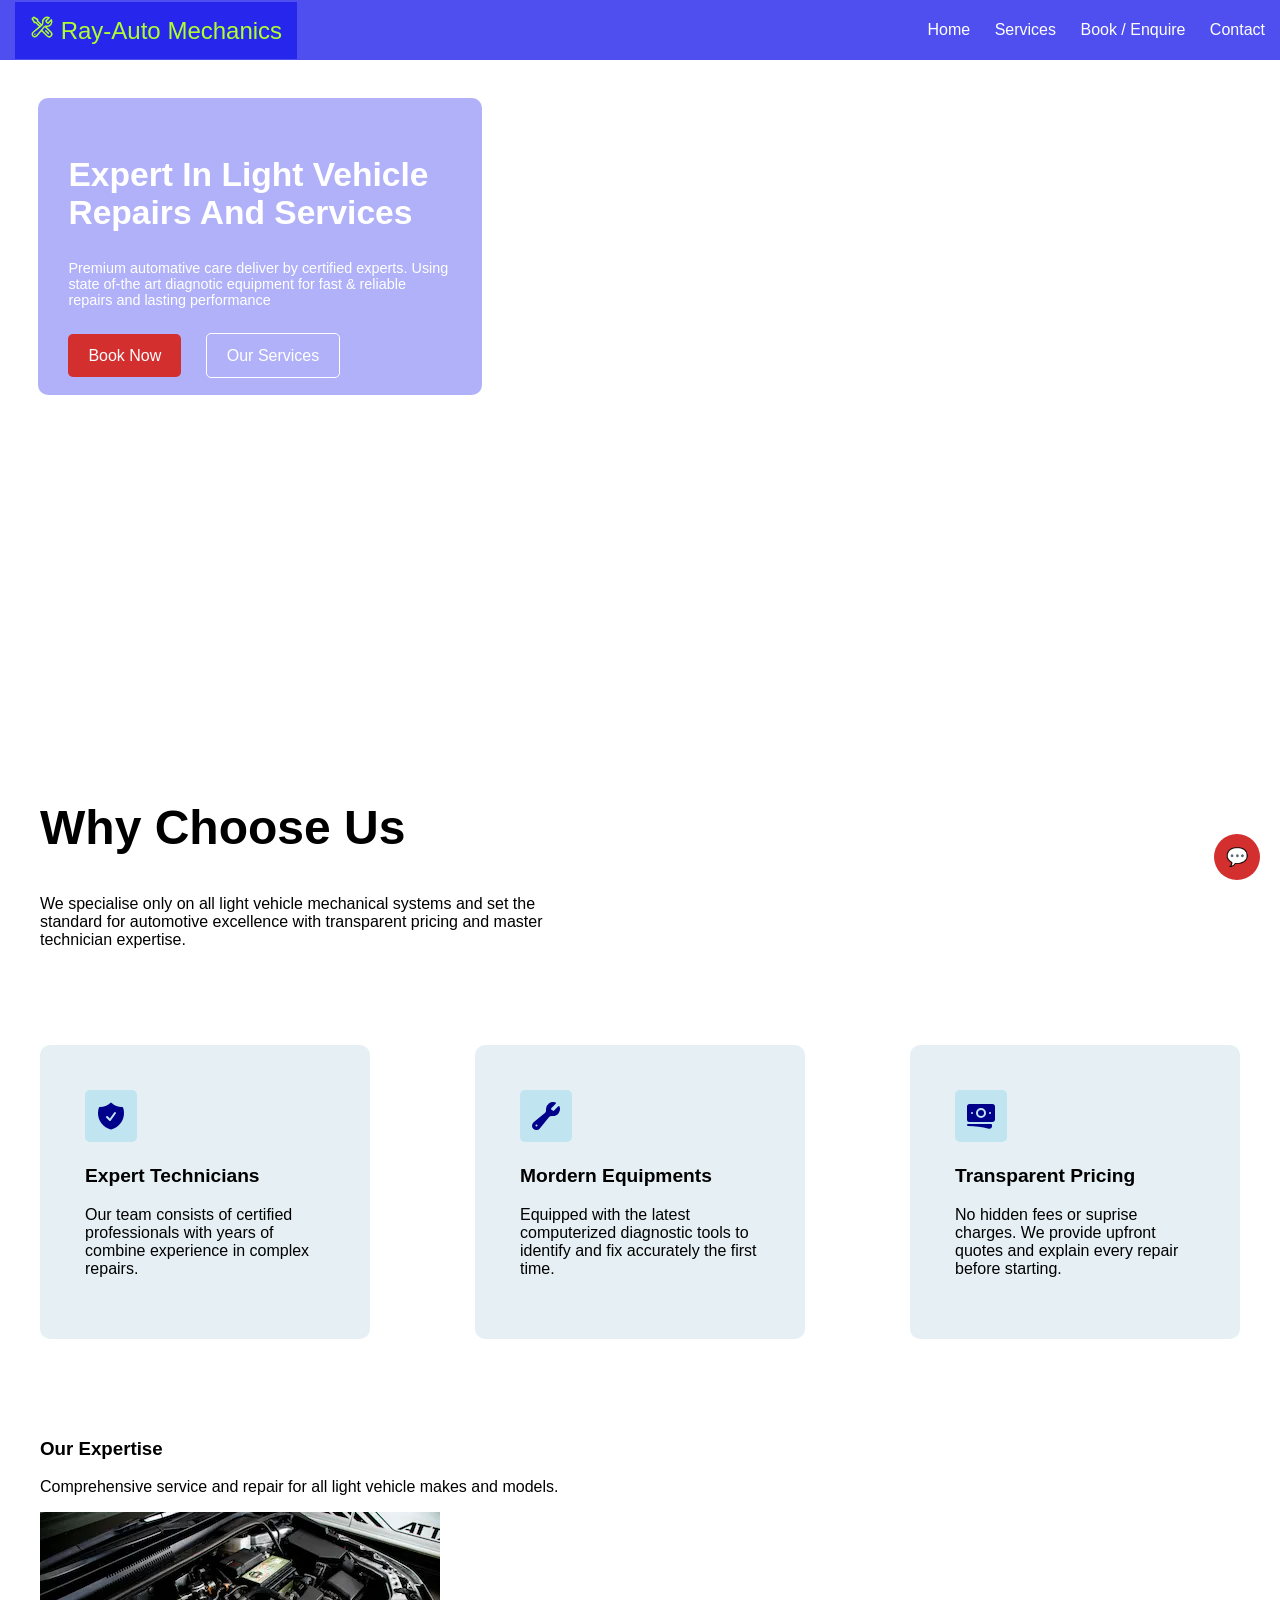
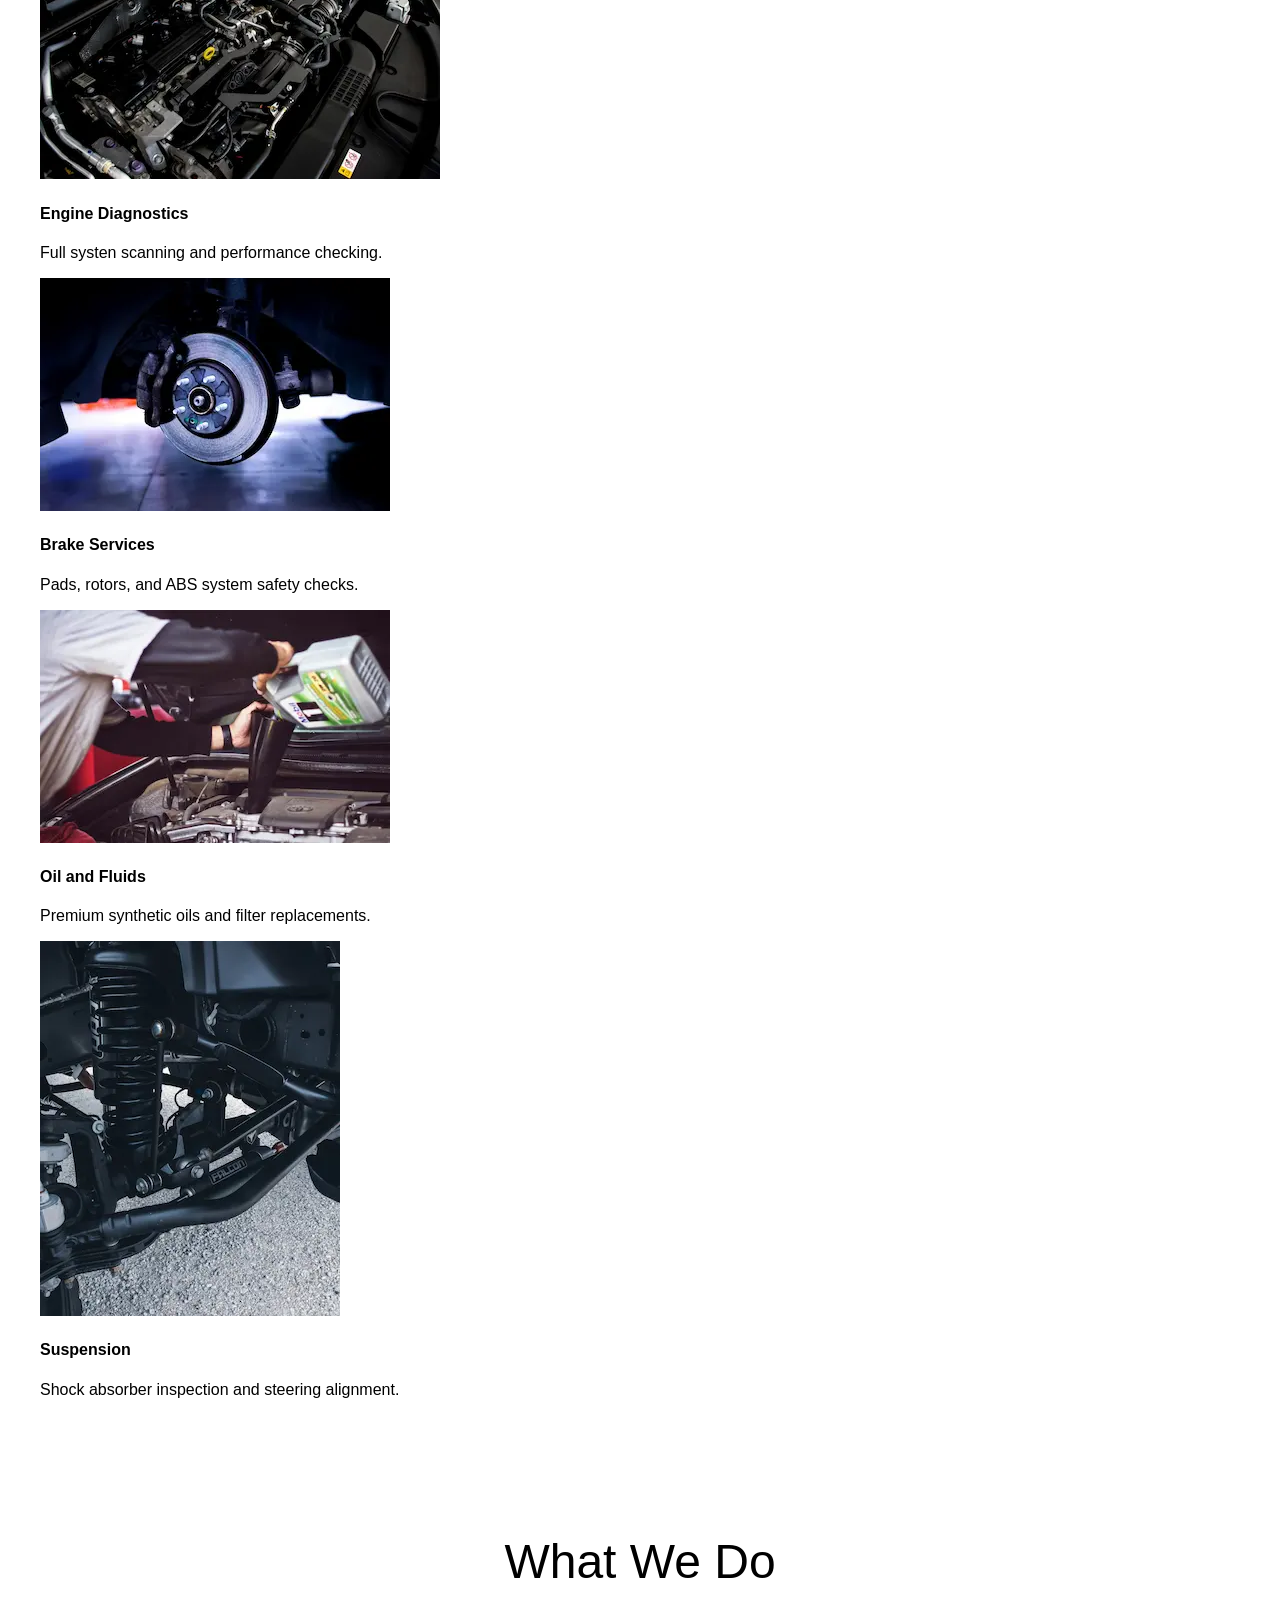
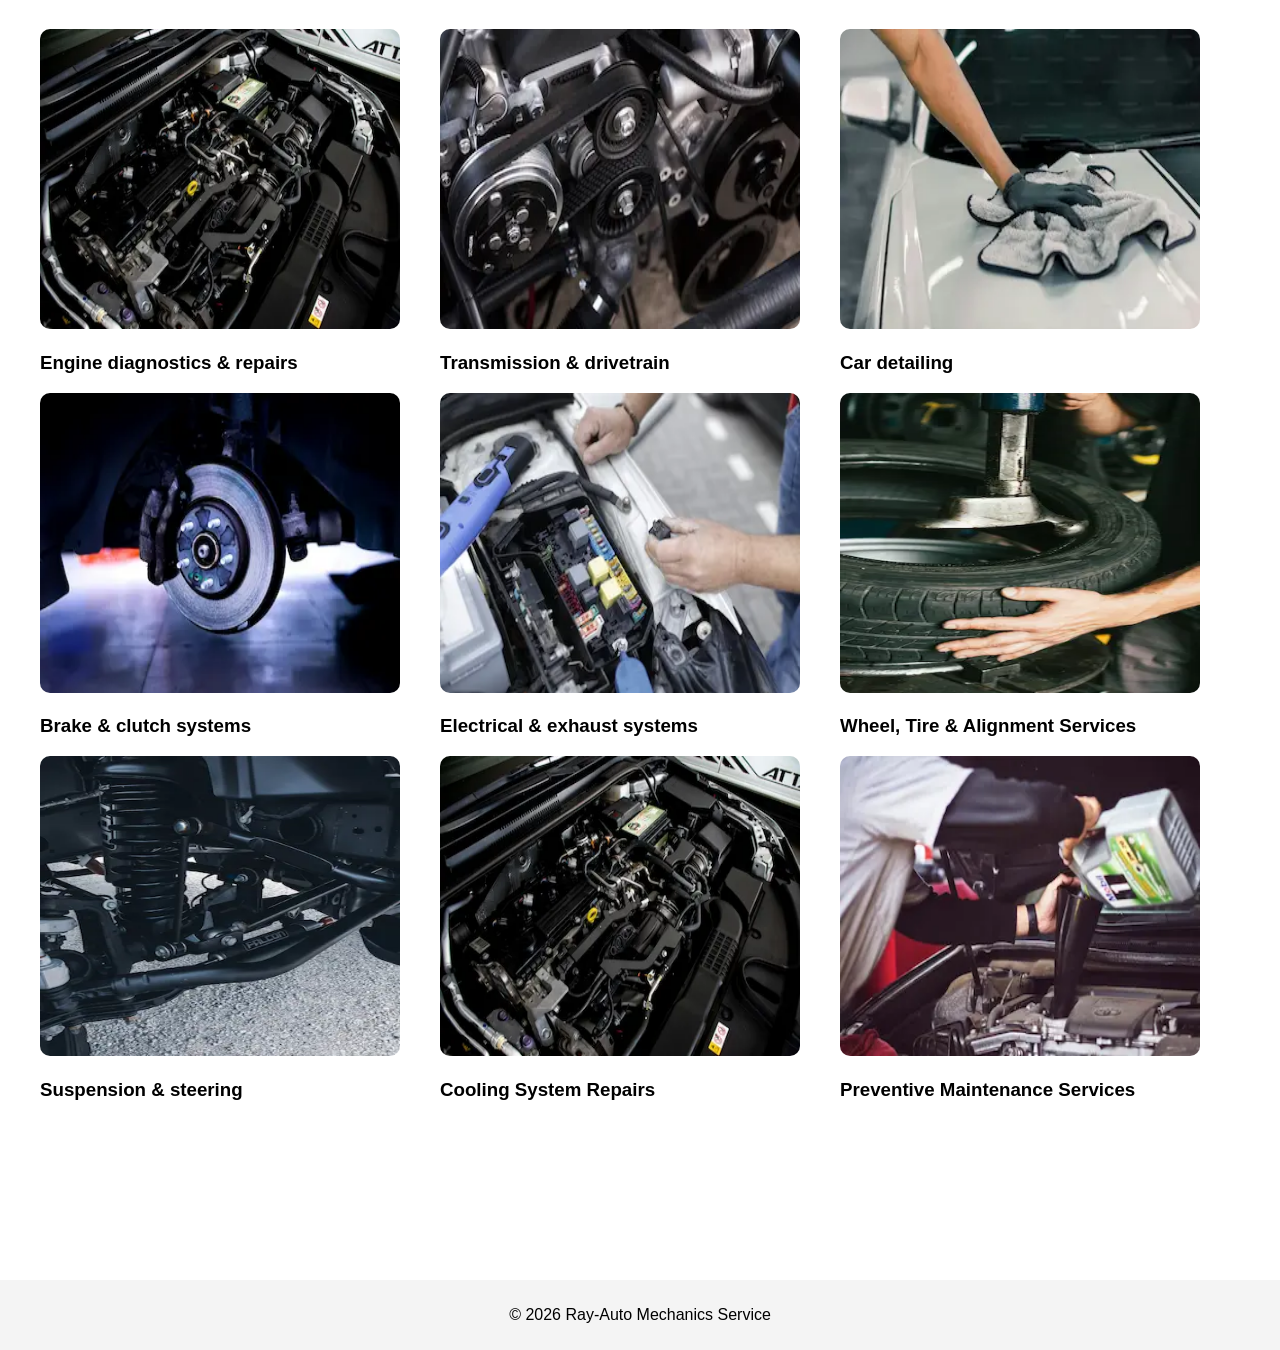
==== index.html @ d5f37ce8 "Update index.html with our expetise section" ====
<!doctype html>
<html lang="en">
  <head>
    <meta charset="UTF-8" />
    <meta name="viewport" content="width=device-width, initial-scale=1.0" />
    <title>Ray-Auto Mechanics Service</title>
    <link rel="stylesheet" href="css/style.css" />
  </head>
  <body>
    <header>
      <div class="header-nav">
        <div>
          <a class="logo" href="index.html"
            ><span
              ><svg
                class="icon"
                xmlns="http://www.w3.org/2000/svg"
                fill="none"
                viewBox="0 0 24 24"
                stroke-width="1.5"
                stroke="currentColor"
                class="size-6"
              >
                <path
                  stroke-linecap="round"
                  stroke-linejoin="round"
                  d="M11.42 15.17 17.25 21A2.652 2.652 0 0 0 21 17.25l-5.877-5.877M11.42 15.17l2.496-3.03c.317-.384.74-.626 1.208-.766M11.42 15.17l-4.655 5.653a2.548 2.548 0 1 1-3.586-3.586l6.837-5.63m5.108-.233c.55-.164 1.163-.188 1.743-.14a4.5 4.5 0 0 0 4.486-6.336l-3.276 3.277a3.004 3.004 0 0 1-2.25-2.25l3.276-3.276a4.5 4.5 0 0 0-6.336 4.486c.091 1.076-.071 2.264-.904 2.95l-.102.085m-1.745 1.437L5.909 7.5H4.5L2.25 3.75l1.5-1.5L7.5 4.5v1.409l4.26 4.26m-1.745 1.437 1.745-1.437m6.615 8.206L15.75 15.75M4.867 19.125h.008v.008h-.008v-.008Z"
                />
              </svg> </span
            >Ray-Auto Mechanics</a
          >
        </div>
        <div>
          <nav>
            <a href="index.html">Home</a>
            <a href="services.html">Services</a>
            <a href="book.html">Book / Enquire</a>
            <a href="contact.html">Contact</a>
          </nav>
        </div>
      </div>

      <div class="header-cap">
        <h2>Expert in light vehicle repairs and services</h2>
        <p>
          Premium automative care deliver by certified experts. Using state
          of-the art diagnotic equipment for fast & reliable repairs and lasting
          performance
        </p>
        <div>
          <a class="btn" href="/book.html">book now</a>
          <a class="btn-trans" href="/services.html">our services</a>
        </div>
      </div>
    </header>

    <section class="hero">
      <h2>Why Choose Us</h2>
      <p>
        We specialise only on all light vehicle mechanical systems and set the
        standard for automotive excellence with transparent pricing and master
        technician expertise.
      </p>
    </section>

    <section>
      <div class="statement">
        <div class="expert">
          <span
            ><svg
              class="icon-e"
              xmlns="http://www.w3.org/2000/svg"
              viewBox="0 0 24 24"
              fill="currentColor"
              class="size-6"
            >
              <path
                fill-rule="evenodd"
                d="M12.516 2.17a.75.75 0 0 0-1.032 0 11.209 11.209 0 0 1-7.877 3.08.75.75 0 0 0-.722.515A12.74 12.74 0 0 0 2.25 9.75c0 5.942 4.064 10.933 9.563 12.348a.749.749 0 0 0 .374 0c5.499-1.415 9.563-6.406 9.563-12.348 0-1.39-.223-2.73-.635-3.985a.75.75 0 0 0-.722-.516l-.143.001c-2.996 0-5.717-1.17-7.734-3.08Zm3.094 8.016a.75.75 0 1 0-1.22-.872l-3.236 4.53L9.53 12.22a.75.75 0 0 0-1.06 1.06l2.25 2.25a.75.75 0 0 0 1.14-.094l3.75-5.25Z"
                clip-rule="evenodd"
              />
            </svg>
          </span>
          <h3>Expert Technicians</h3>
          <p>
            Our team consists of certified professionals with years of combine
            experience in complex repairs.
          </p>
        </div>
        <div class="expert">
          <span
            ><svg
              class="icon-e"
              xmlns="http://www.w3.org/2000/svg"
              viewBox="0 0 24 24"
              fill="currentColor"
              class="size-6"
            >
              <path
                fill-rule="evenodd"
                d="M12 6.75a5.25 5.25 0 0 1 6.775-5.025.75.75 0 0 1 .313 1.248l-3.32 3.319c.063.475.276.934.641 1.299.365.365.824.578 1.3.64l3.318-3.319a.75.75 0 0 1 1.248.313 5.25 5.25 0 0 1-5.472 6.756c-1.018-.086-1.87.1-2.309.634L7.344 21.3A3.298 3.298 0 1 1 2.7 16.657l8.684-7.151c.533-.44.72-1.291.634-2.309A5.342 5.342 0 0 1 12 6.75ZM4.117 19.125a.75.75 0 0 1 .75-.75h.008a.75.75 0 0 1 .75.75v.008a.75.75 0 0 1-.75.75h-.008a.75.75 0 0 1-.75-.75v-.008Z"
                clip-rule="evenodd"
              />
            </svg>
          </span>
          <h3>Mordern Equipments</h3>
          <p>
            Equipped with the latest computerized diagnostic tools to identify
            and fix accurately the first time.
          </p>
        </div>
        <div class="expert">
          <span
            ><svg
              class="icon-e"
              xmlns="http://www.w3.org/2000/svg"
              viewBox="0 0 24 24"
              fill="currentColor"
              class="size-6"
            >
              <path d="M12 7.5a2.25 2.25 0 1 0 0 4.5 2.25 2.25 0 0 0 0-4.5Z" />
              <path
                fill-rule="evenodd"
                d="M1.5 4.875C1.5 3.839 2.34 3 3.375 3h17.25c1.035 0 1.875.84 1.875 1.875v9.75c0 1.036-.84 1.875-1.875 1.875H3.375A1.875 1.875 0 0 1 1.5 14.625v-9.75ZM8.25 9.75a3.75 3.75 0 1 1 7.5 0 3.75 3.75 0 0 1-7.5 0ZM18.75 9a.75.75 0 0 0-.75.75v.008c0 .414.336.75.75.75h.008a.75.75 0 0 0 .75-.75V9.75a.75.75 0 0 0-.75-.75h-.008ZM4.5 9.75A.75.75 0 0 1 5.25 9h.008a.75.75 0 0 1 .75.75v.008a.75.75 0 0 1-.75.75H5.25a.75.75 0 0 1-.75-.75V9.75Z"
                clip-rule="evenodd"
              />
              <path
                d="M2.25 18a.75.75 0 0 0 0 1.5c5.4 0 10.63.722 15.6 2.075 1.19.324 2.4-.558 2.4-1.82V18.75a.75.75 0 0 0-.75-.75H2.25Z"
              />
            </svg>
          </span>
          <h3>Transparent Pricing</h3>
          <p>
            No hidden fees or suprise charges. We provide upfront quotes and
            explain every repair before starting.
          </p>
        </div>
      </div>
    </section>

    <section>
      <div>
        <div class="our-expertise">
          <h3>Our Expertise</h3>
          <p>
            Comprehensive service and repair for all light vehicle makes and
            models.
          </p>
        </div>

        <div class="list">
          <div>
            <img src="./images/engine.webp" alt="" />
            <div>
              <h4>Engine Diagnostics</h4>
              <p>Full systen scanning and performance checking.</p>
            </div>
          </div>
          <div>
            <img src="./images/brake.webp" alt="" />
            <div>
              <h4>Brake Services</h4>
              <p>Pads, rotors, and ABS system safety checks.</p>
            </div>
          </div>
          <div>
            <img src="./images/service.webp" alt="" />
            <div>
              <h4>Oil and Fluids</h4>
              <p>Premium synthetic oils and filter replacements.</p>
            </div>
          </div>
          <div>
            <img src="./images/suspension.webp" alt="" />
            <div>
              <h4>Suspension</h4>
              <p>Shock absorber inspection and steering alignment.</p>
            </div>
          </div>
        </div>
      </div>
    </section>

    <section>
      <h2 class="card-heading">What we do</h2>
      <div class="card">
        <div class="card-part">
          <div>
            <img src="./images/engine.webp" alt="" />
            <h3>Engine diagnostics & repairs</h3>
          </div>
          <div>
            <img src="./images/brake.webp" alt="" />
            <h3>Brake & clutch systems</h3>
          </div>
          <div>
            <img src="./images/suspension.webp" alt="" />
            <h3>Suspension & steering</h3>
          </div>
        </div>

        <div class="card-part">
          <div>
            <img src="./images/transmission.webp" alt="" />
            <h3>Transmission & drivetrain</h3>
          </div>
          <div>
            <img src="./images/electrical.webp" alt="" />
            <h3>Electrical & exhaust systems</h3>
          </div>
          <div>
            <img src="./images/engine.webp" alt="" />
            <h3>Cooling System Repairs</h3>
          </div>
        </div>

        <div class="card-part">
          <div>
            <img src="./images/detail.webp" alt="" />
            <h3>Car detailing</h3>
          </div>
          <div>
            <img src="./images/tyre.webp" alt="" />
            <h3>Wheel, Tire & Alignment Services</h3>
          </div>
          <div>
            <img src="./images/service.webp" alt="" />
            <h3>Preventive Maintenance Services</h3>
          </div>
        </div>
      </div>
    </section>

    <footer>
      <p>© 2026 Ray-Auto Mechanics Service</p>
    </footer>
    <!-- AI Chat Widget -->
    <div id="chat-toggle">💬</div>

    <div id="chat-widget">
      <div id="chat-header">
        <strong>AI Mechanic Assistant</strong>
        <span id="chat-close">✕</span>
      </div>

      <div id="chat-messages"></div>

      <div id="chat-input">
        <input
          type="text"
          id="user-message"
          placeholder="Describe your vehicle issue..."
        />
        <button onclick="sendMessage()">Send</button>
      </div>
    </div>

    <script src="js/script.js"></script>
  </body>
</html>
---- css/style.css ----
body {
  font-family: 'Popping', sans-serif;
  margin: 0;
  padding: 0;
}

.logo {
  font-size: 1.5rem;
  text-decoration: none;
  color: greenyellow;
  background: rgba(35, 35, 236, 0.929);
  padding: 15px;
}
.icon {
  width: 24px;
}
header {
  background-image: url("/Ray-auto-mechanic/images/background.webp");
  background-size: cover;
  height: 80vh;
  background-repeat: no-repeat;
  text-align: center;
}
header h1 {
  background: rgba(35, 35, 236, 0.4);
  display: inline-block;
  color: white;
  border-radius: 10px;
}
.header-nav {
  display: flex;
  justify-content: space-between;
  align-items: center;
  background: rgba(35, 35, 236, 0.8);
  padding: 15px;
  width: 100%;
}

header h1 {
  font-size: 2.5rem;
}
.header-cap {
  width: 30%;
  background: rgb(60, 60, 241, 0.4);
  border-radius: 10px;
  color: white;
  padding: 30px;
  margin: 3%;
  text-align: left;
}
.header-cap h2 {
  font-size: 2.1rem;
  text-transform: capitalize;
}
.header-cap p {
  font-size: 0.9rem;
  margin-bottom: 10%;
}

.btn {
  background: #d32f2f;
  color: white;
  text-transform: capitalize;
  padding: 13px 20px;
  text-decoration: none;
  border: none;
  border-radius: 5px;
  cursor: pointer;
}
.btn-trans {
  color: white;
  text-transform: capitalize;
  padding: 13px 20px;
  text-decoration: none;
  border: 1px solid white;
  border-radius: 5px;
  cursor: pointer;
  margin-left: 20px;
}
nav {
  margin-right: 20px;
}
nav a {
  color: white;
  margin: 0 10px;
  text-decoration: none;
}
.hero {
  width: 40%;
}
.hero h2 {
  font-size: 3rem;
  font-weight: 600;
}
.hero p {
  font-weight: 100;
}

.statement {
  display: flex;
  justify-content: space-between;
}
.expert {
  width: 20%;
  padding: 45px;
  background: rgb(230, 240, 244);
  border-radius: 10px;
}
.expert h3 {
  font-size: 1.2rem;
  font-weight: 600;
}
.expert p {
  font-weight: 300;
}
.icon-e {
  width: 32px;
  color: darkblue;
  background: rgb(193, 229, 240);
  padding: 10px;
  border-radius: 5px;
}

section {
  padding: 40px;
}

.card-heading {
  font-size: 3rem;
  font-weight: 500;
  text-align: center;
  text-transform: capitalize;
}
.card {
  display: flex;
  flex-direction: row;
  justify-content: space-between;
  margin-bottom: 10%;
}
.card-part {
  width: 50%;
}
.card-part img {
  width: 90%;
  height: 300px;
  border-radius: 10px;
}

footer {
  background: #f4f4f4;
  text-align: center;
  padding: 10px;
}
/* AI Chat Widget */
#chat-toggle {
  position: fixed;
  bottom: 20px;
  right: 20px;
  background: #d32f2f;
  color: white;
  padding: 12px;
  border-radius: 50%;
  cursor: pointer;
  font-size: 18px;
}

#chat-widget {
  position: fixed;
  bottom: 80px;
  right: 20px;
  width: 300px;
  background: white;
  border: 1px solid #ccc;
  display: none;
  flex-direction: column;
}

#chat-header {
  background: #1e1e1e;
  color: white;
  padding: 10px;
  display: flex;
  justify-content: space-between;
}

#chat-close {
  cursor: pointer;
}

#chat-messages {
  padding: 10px;
  height: 250px;
  overflow-y: auto;
  font-size: 14px;
}

#chat-input {
  display: flex;
  border-top: 1px solid #ccc;
}

#chat-input input {
  flex: 1;
  padding: 8px;
  border: none;
}

#chat-input button {
  padding: 8px 12px;
}
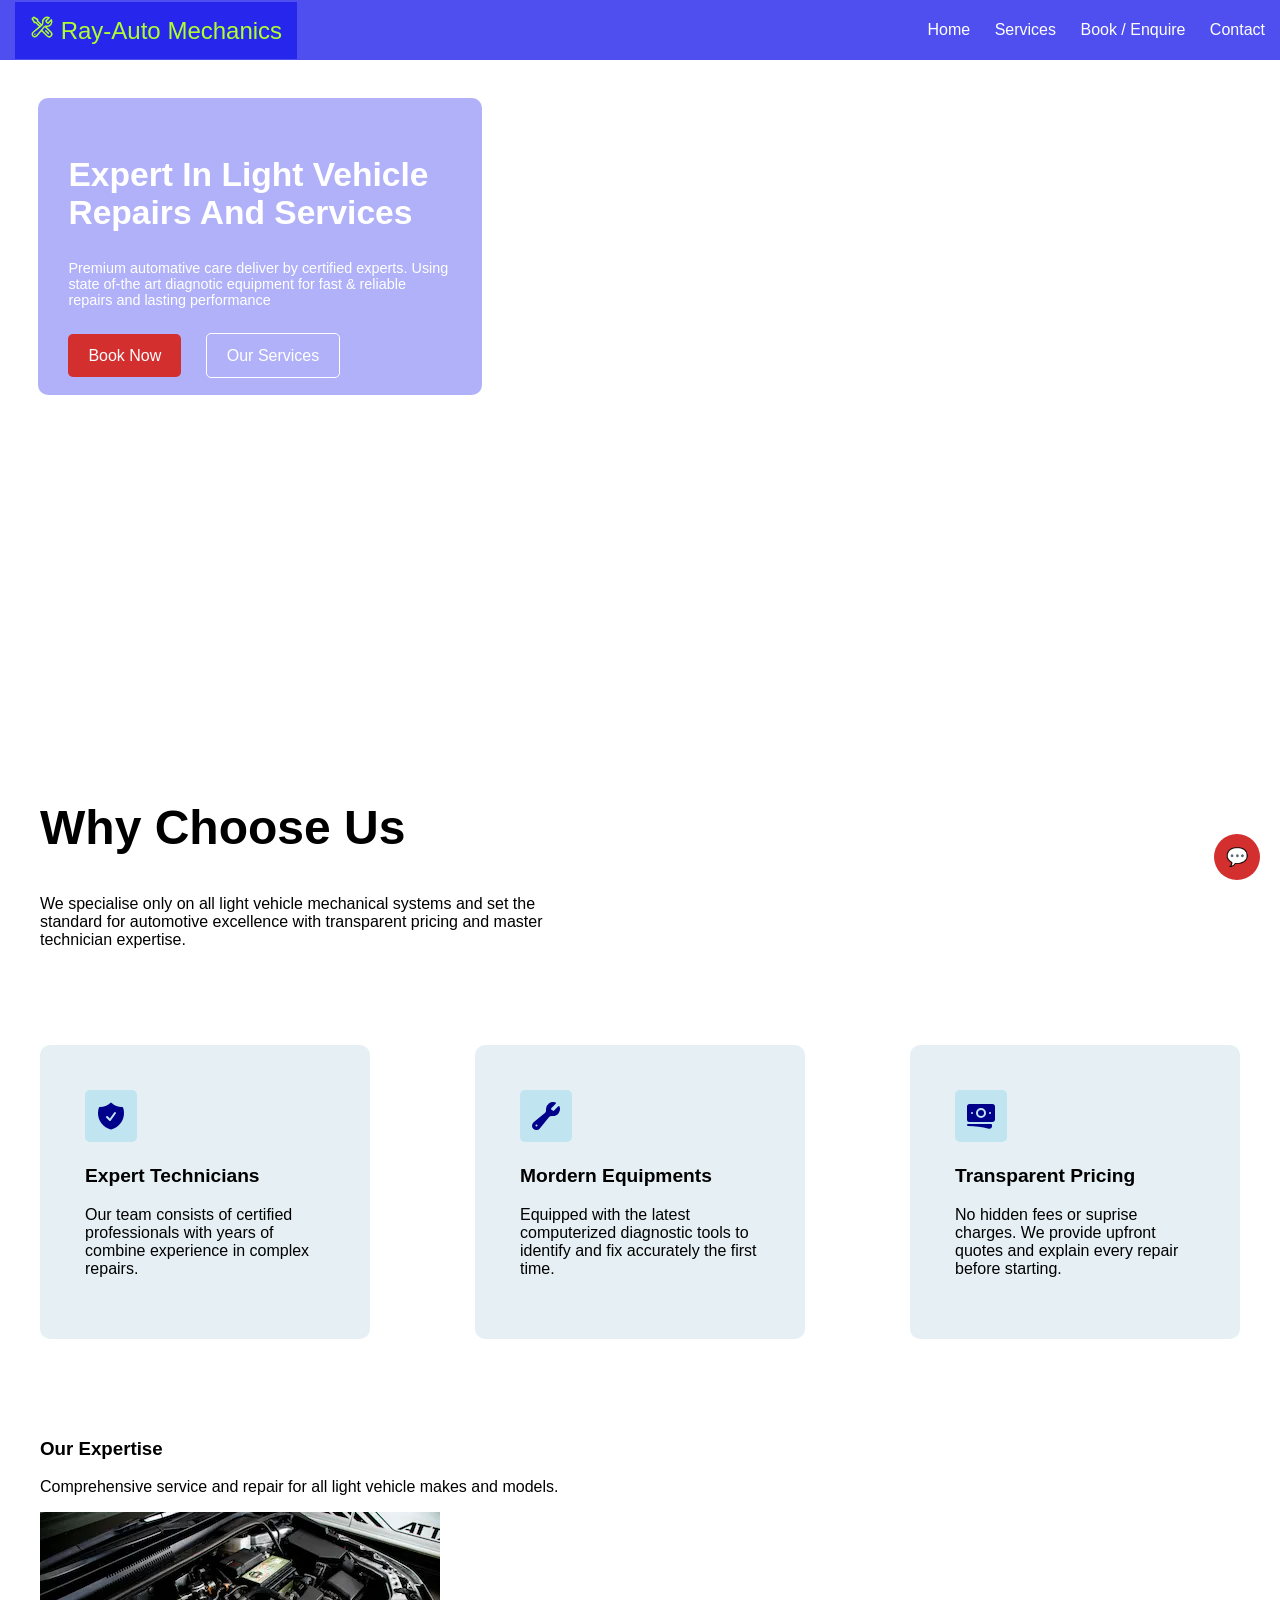
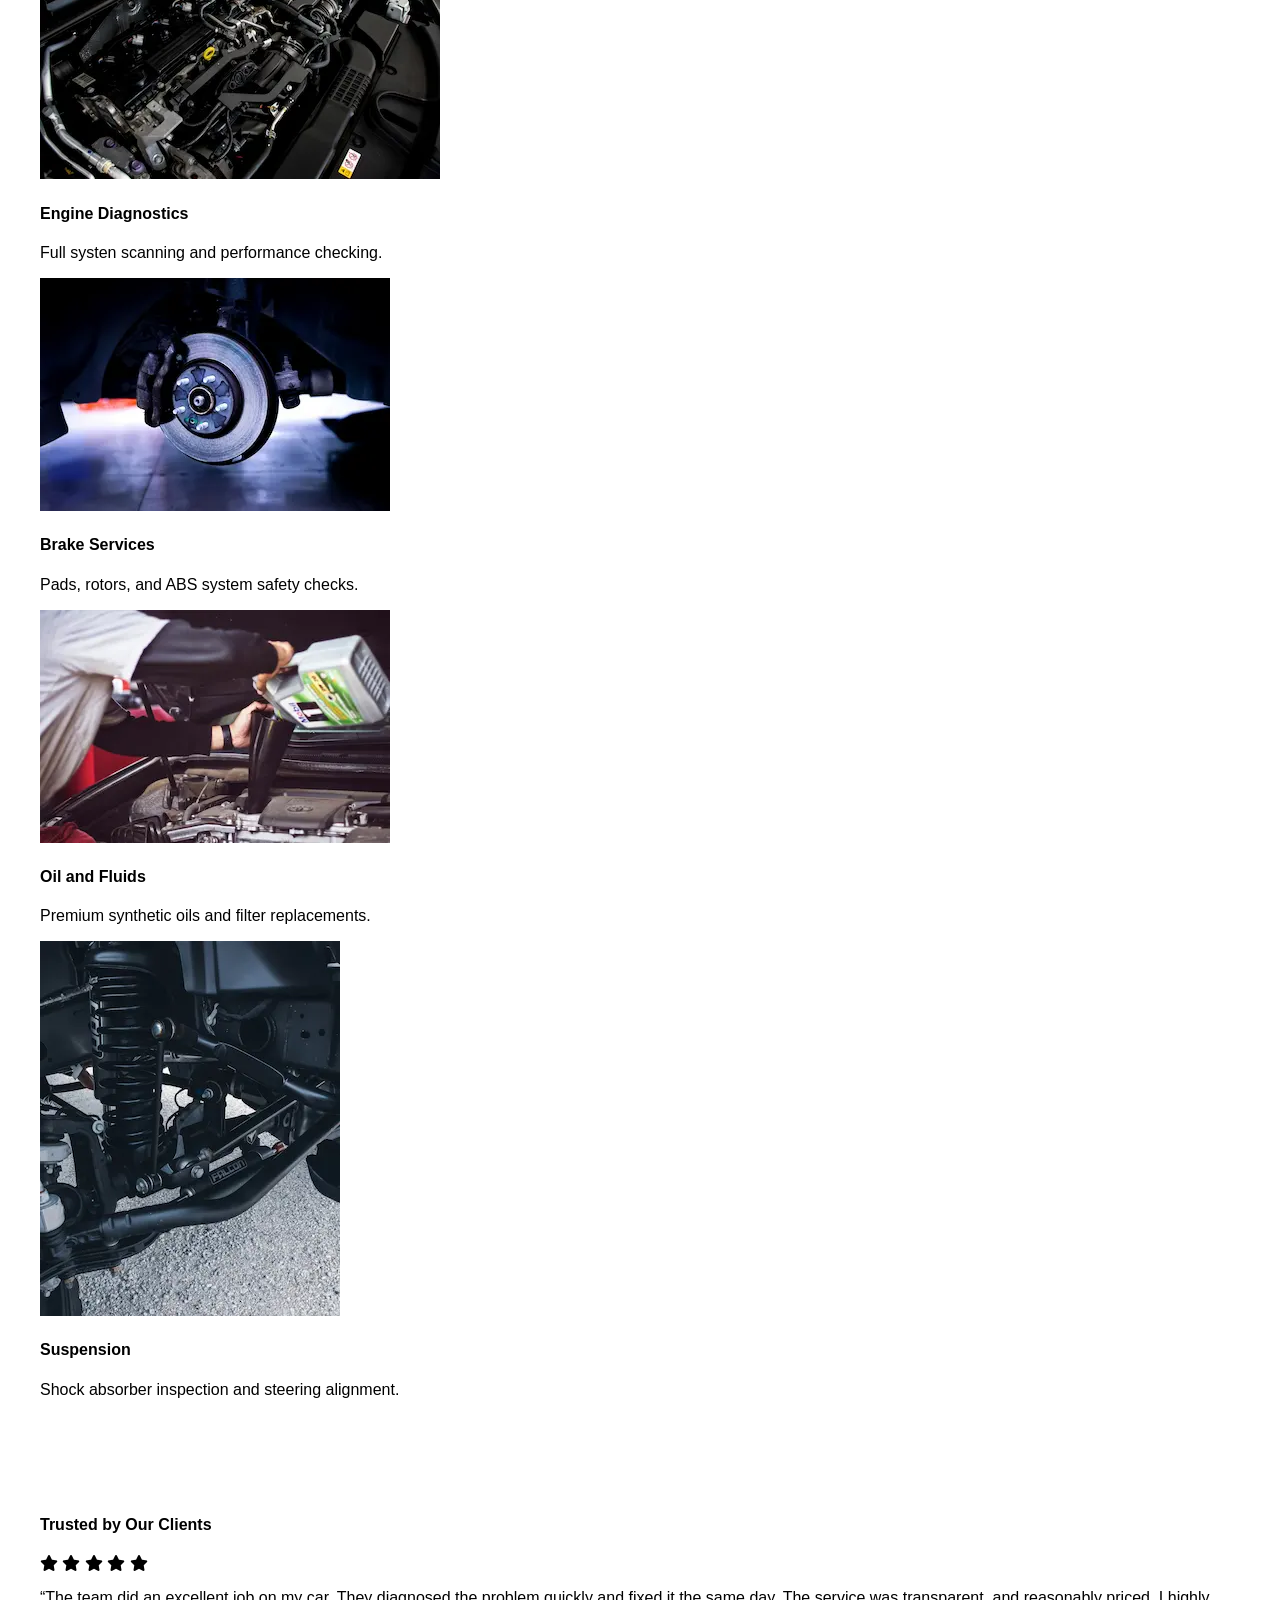
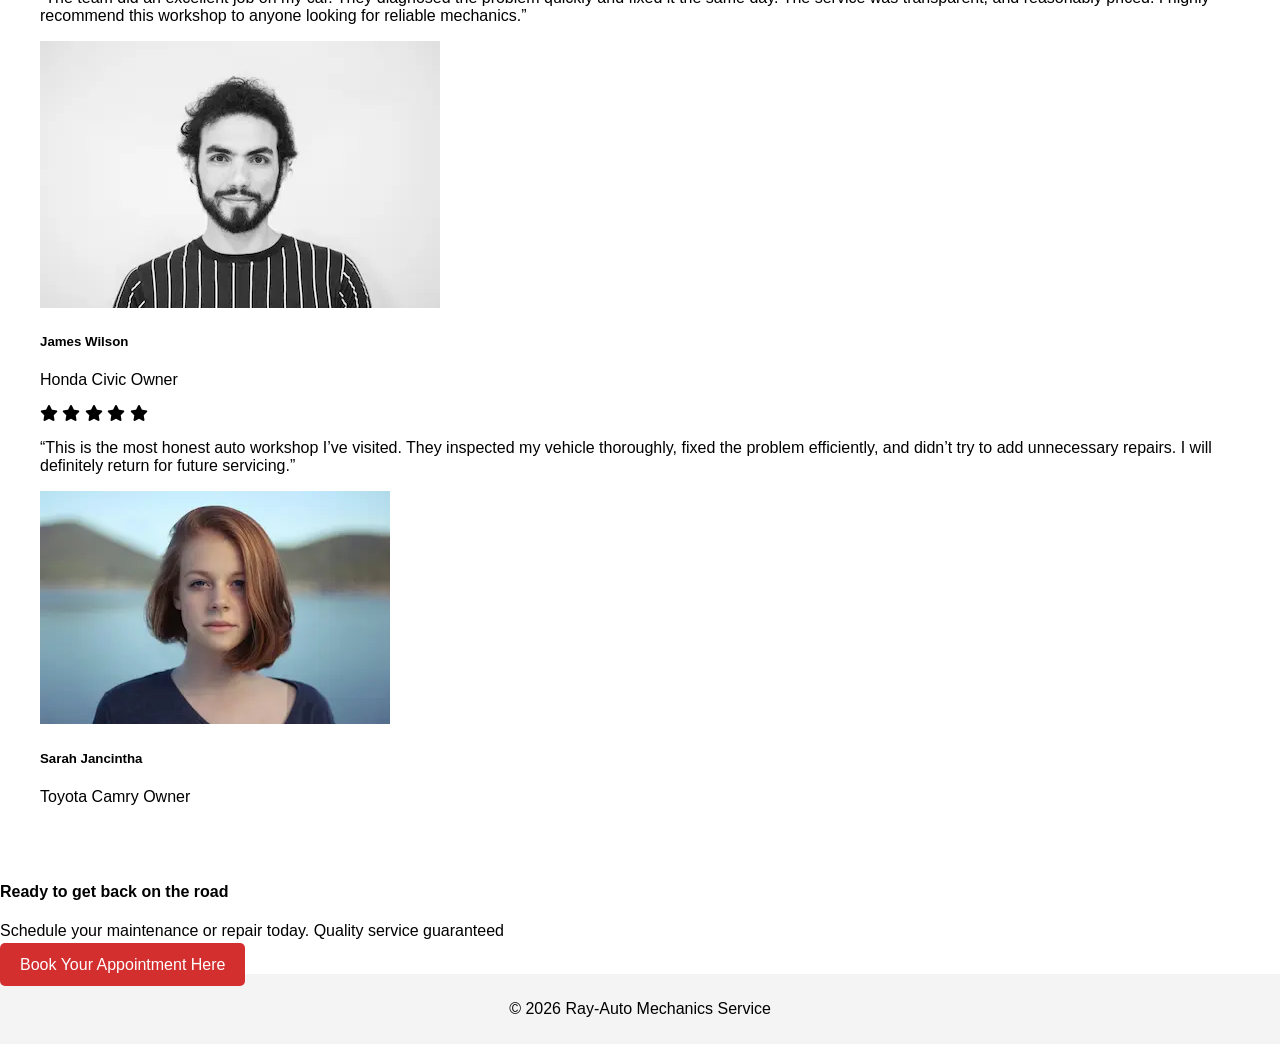
==== commit b5633008: "update index.html created ra eady part with images" ====
--- a/index.html
+++ b/index.html
@@ -5,6 +5,7 @@
     <meta name="viewport" content="width=device-width, initial-scale=1.0" />
     <title>Ray-Auto Mechanics Service</title>
     <link rel="stylesheet" href="css/style.css" />
+    <link rel="stylesheet" href="https://cdnjs.cloudflare.com/ajax/libs/font-awesome/6.5.0/css/all.min.css">
   </head>
   <body>
     <header>
@@ -146,7 +147,7 @@
             Comprehensive service and repair for all light vehicle makes and
             models.
           </p>
-        </div>
+ 
 
         <div class="list">
           <div>
@@ -178,58 +179,67 @@
             </div>
           </div>
         </div>
-      </div>
+
     </section>
 
     <section>
-      <h2 class="card-heading">What we do</h2>
-      <div class="card">
-        <div class="card-part">
-          <div>
-            <img src="./images/engine.webp" alt="" />
-            <h3>Engine diagnostics & repairs</h3>
-          </div>
-          <div>
-            <img src="./images/brake.webp" alt="" />
-            <h3>Brake & clutch systems</h3>
-          </div>
-          <div>
-            <img src="./images/suspension.webp" alt="" />
-            <h3>Suspension & steering</h3>
-          </div>
-        </div>
-
-        <div class="card-part">
-          <div>
-            <img src="./images/transmission.webp" alt="" />
-            <h3>Transmission & drivetrain</h3>
-          </div>
-          <div>
-            <img src="./images/electrical.webp" alt="" />
-            <h3>Electrical & exhaust systems</h3>
-          </div>
-          <div>
-            <img src="./images/engine.webp" alt="" />
-            <h3>Cooling System Repairs</h3>
-          </div>
-        </div>
-
-        <div class="card-part">
-          <div>
-            <img src="./images/detail.webp" alt="" />
-            <h3>Car detailing</h3>
-          </div>
-          <div>
-            <img src="./images/tyre.webp" alt="" />
-            <h3>Wheel, Tire & Alignment Services</h3>
-          </div>
-          <div>
-            <img src="./images/service.webp" alt="" />
-            <h3>Preventive Maintenance Services</h3>
-          </div>
-        </div>
-      </div>
-    </section>
+
+        <h4>Trusted by Our Clients</h4>
+        <div class="reviews">
+        <div>
+        <div>
+          <span>
+            <i class="fa-solid fa-star"></i>
+            <i class="fa-solid fa-star"></i>
+            <i class="fa-solid fa-star"></i>
+            <i class="fa-solid fa-star"></i>
+            <i class="fa-solid fa-star"></i>
+          </span>
+          <p>“The team did an excellent job on my car. 
+            They diagnosed the problem quickly and fixed it the same day. 
+            The service was transparent, and reasonably priced. 
+            I highly recommend this workshop to anyone looking for reliable mechanics.”</p>
+        </div>
+        <div class="reviews-tag">
+          <img src="./images/face2.webp" alt="Customer's picture">
+          <div>
+            <h5>James Wilson</h5>
+            <p>Honda Civic Owner</p>
+          </div>
+        </div>
+      </div>
+
+              <div>
+        <div>
+          <span>
+            <i class="fa-solid fa-star"></i>
+            <i class="fa-solid fa-star"></i>
+            <i class="fa-solid fa-star"></i>
+            <i class="fa-solid fa-star"></i>
+            <i class="fa-solid fa-star"></i>
+          </span>
+          <p>“This is the most honest auto workshop I’ve visited. 
+            They inspected my vehicle thoroughly, fixed the problem efficiently, 
+            and didn’t try to add unnecessary repairs. 
+            I will definitely return for future servicing.”</p>
+        </div>
+        <div class="reviews-tag">
+          <img src="./images/face.webp" alt="Customer's picture">
+          <div>
+            <h5>Sarah Jancintha</h5>
+            <p>Toyota Camry Owner</p>
+          </div>
+        </div>
+      </div>
+
+      </div>
+    </section>
+
+      <div class="ready">
+      <h4>Ready to get back on the road</h4>
+      <p>Schedule your maintenance or repair today. Quality service guaranteed</p>
+      <a class="btn" href="./contact.html">Book Your Appointment Here</a>
+      </div>
 
     <footer>
       <p>© 2026 Ray-Auto Mechanics Service</p>
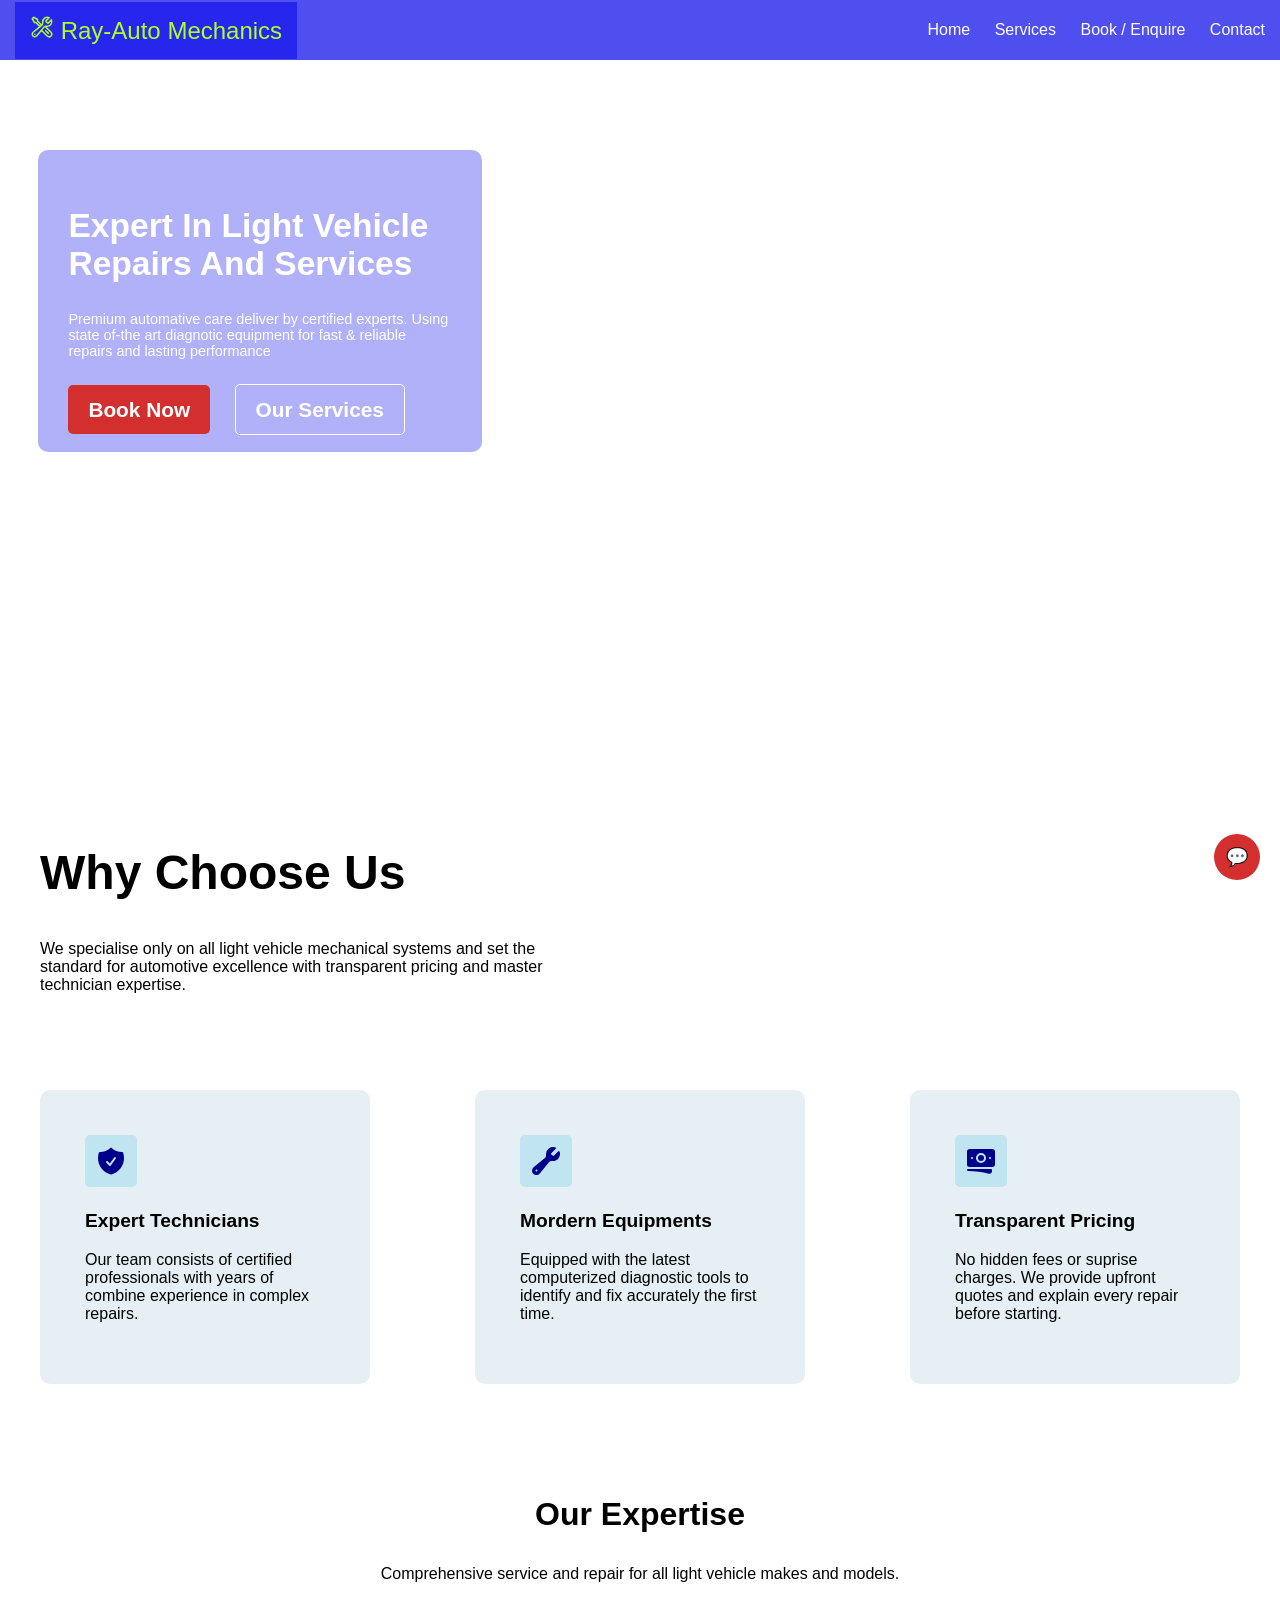
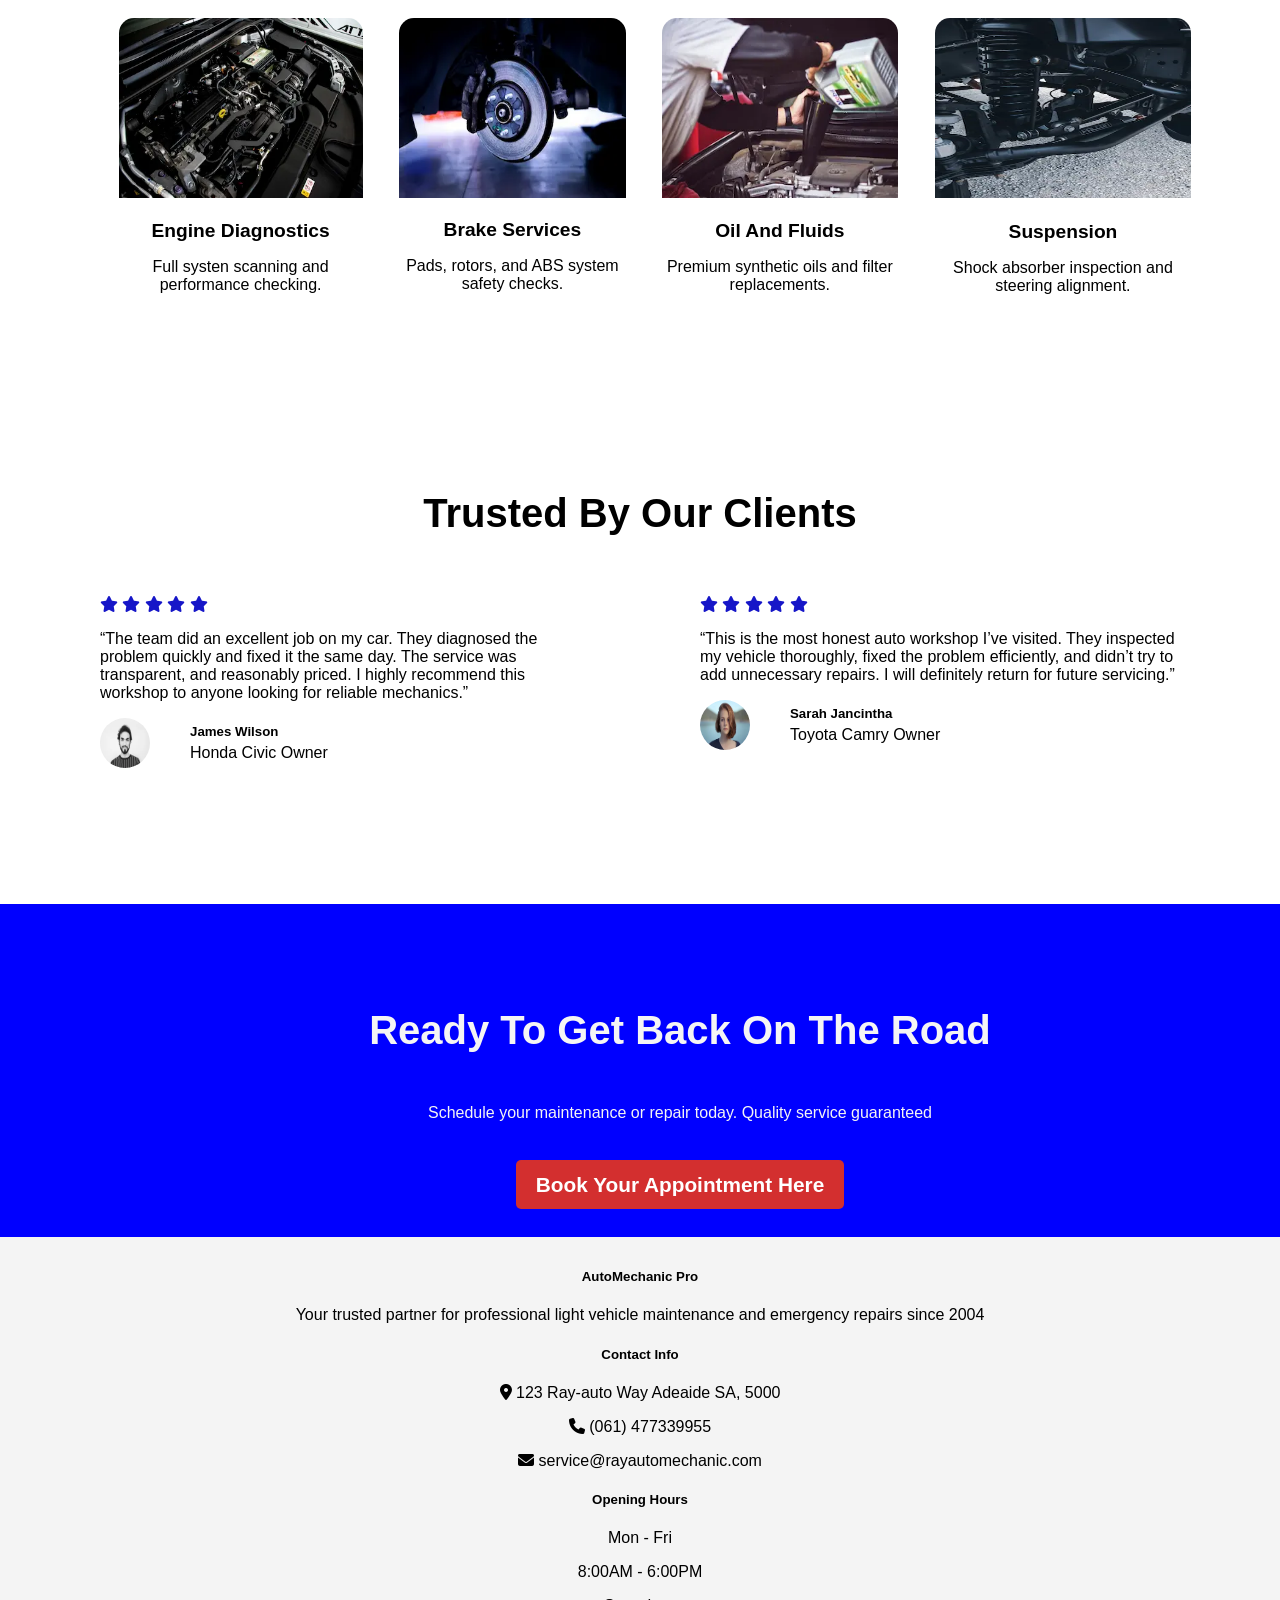
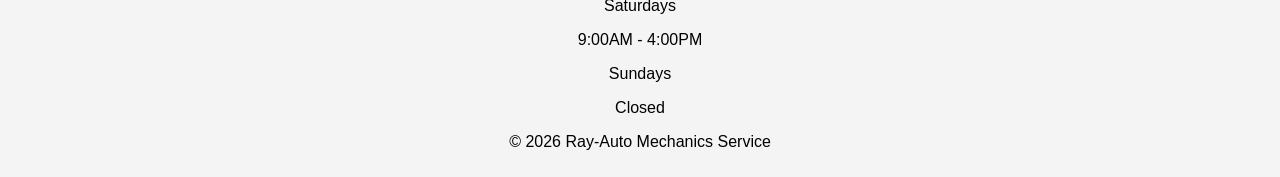
==== commit c73e6514: "Update index.html" ====
--- a/index.html
+++ b/index.html
@@ -242,6 +242,41 @@
       </div>
 
     <footer>
+
+      <div class="footer">
+        <div>
+          <h5>AutoMechanic <span>Pro</span></h5>
+          <p>Your trusted partner for professional light vehicle 
+            maintenance and emergency repairs since 2004</p>
+        </div>
+
+        <div>
+          <h5>Contact Info</h5>
+          <p> <span><i class="fa-solid fa-location-dot"></i></span> 123 Ray-auto Way Adeaide SA, 5000</p>
+          <P> <span> <i class="fa-solid fa-phone"></i> </span> (061) 477339955</P>
+          <P> <span><i class="fa-solid fa-envelope"></i> </span>  service@rayautomechanic.com</P>
+        </div>
+
+
+          <div class="footer-part">
+          <h5>Opening Hours</h5>
+          <span>
+            <p>Mon - Fri</p>
+           <P> 8:00AM - 6:00PM </P>
+          </span>
+          <span>
+            <p>Saturdays</p>
+           <P> 9:00AM - 4:00PM </P>
+          </span>
+          <span>
+            <p>Sundays</p>
+           <P class="closed"> Closed </P>
+          </span>
+          </div>
+
+      </div>
+
+
       <p>© 2026 Ray-Auto Mechanics Service</p>
     </footer>
     <!-- AI Chat Widget -->
--- a/css/style.css
+++ b/css/style.css
@@ -17,7 +17,7 @@
 header {
   background-image: url("/Ray-auto-mechanic/images/background.webp");
   background-size: cover;
-  height: 80vh;
+  height: 85vh;
   background-repeat: no-repeat;
   text-align: center;
 }
@@ -45,7 +45,7 @@
   border-radius: 10px;
   color: white;
   padding: 30px;
-  margin: 3%;
+  margin: 7% 3%;
   text-align: left;
 }
 .header-cap h2 {
@@ -60,6 +60,8 @@
 .btn {
   background: #d32f2f;
   color: white;
+  font-size: 1.3rem;
+  font-weight: 600;
   text-transform: capitalize;
   padding: 13px 20px;
   text-decoration: none;
@@ -69,6 +71,8 @@
 }
 .btn-trans {
   color: white;
+  font-size: 1.3rem;
+  font-weight: 600;
   text-transform: capitalize;
   padding: 13px 20px;
   text-decoration: none;
@@ -119,6 +123,78 @@
   background: rgb(193, 229, 240);
   padding: 10px;
   border-radius: 5px;
+}
+
+.our-expertise {
+  text-align: center;
+}
+.our-expertise h3 {
+  font-size: 2rem;
+}
+.list {
+  display: flex;
+  justify-content: space-between;
+  margin: 30px;
+  margin-left: 5%;
+}
+.list div {
+  padding: 5px;
+}
+.list img {
+  width: 90%;
+  height: 180px;
+  border-top-right-radius: 15px;
+  border-top-left-radius: 15px;
+}
+.list h4 {
+  font-size: 1.2rem;
+}
+.list p {
+  font-weight: lighter;
+}
+
+.reviews {
+  display: flex;
+  margin-bottom: 8%;
+ 
+}
+.reviews div {
+  width: 84%;
+  margin-left: 30px;
+}
+.reviews img {
+  width: 50px;
+  height: 50px;
+  border-radius: 50%;
+  margin-right: 0;
+}
+.reviews-tag {
+  display: flex;
+  align-items: center;
+  gap: 5px;
+}
+.reviews-tag h5, .reviews-tag p {
+  margin: 5px;
+}
+.reviews i {
+  color: rgb(22, 22, 200);
+}
+h4 {
+  font-size: 2.5rem;
+  text-align: center;
+  text-transform: capitalize;
+  margin: 5%;
+}
+
+.ready {
+  text-align: center;
+  background: blue;
+  color: whitesmoke;
+  padding: 40px;
+  width: 100%;
+}
+.ready h4, .ready p {
+  margin-bottom: 4%;
 }
 
 section {
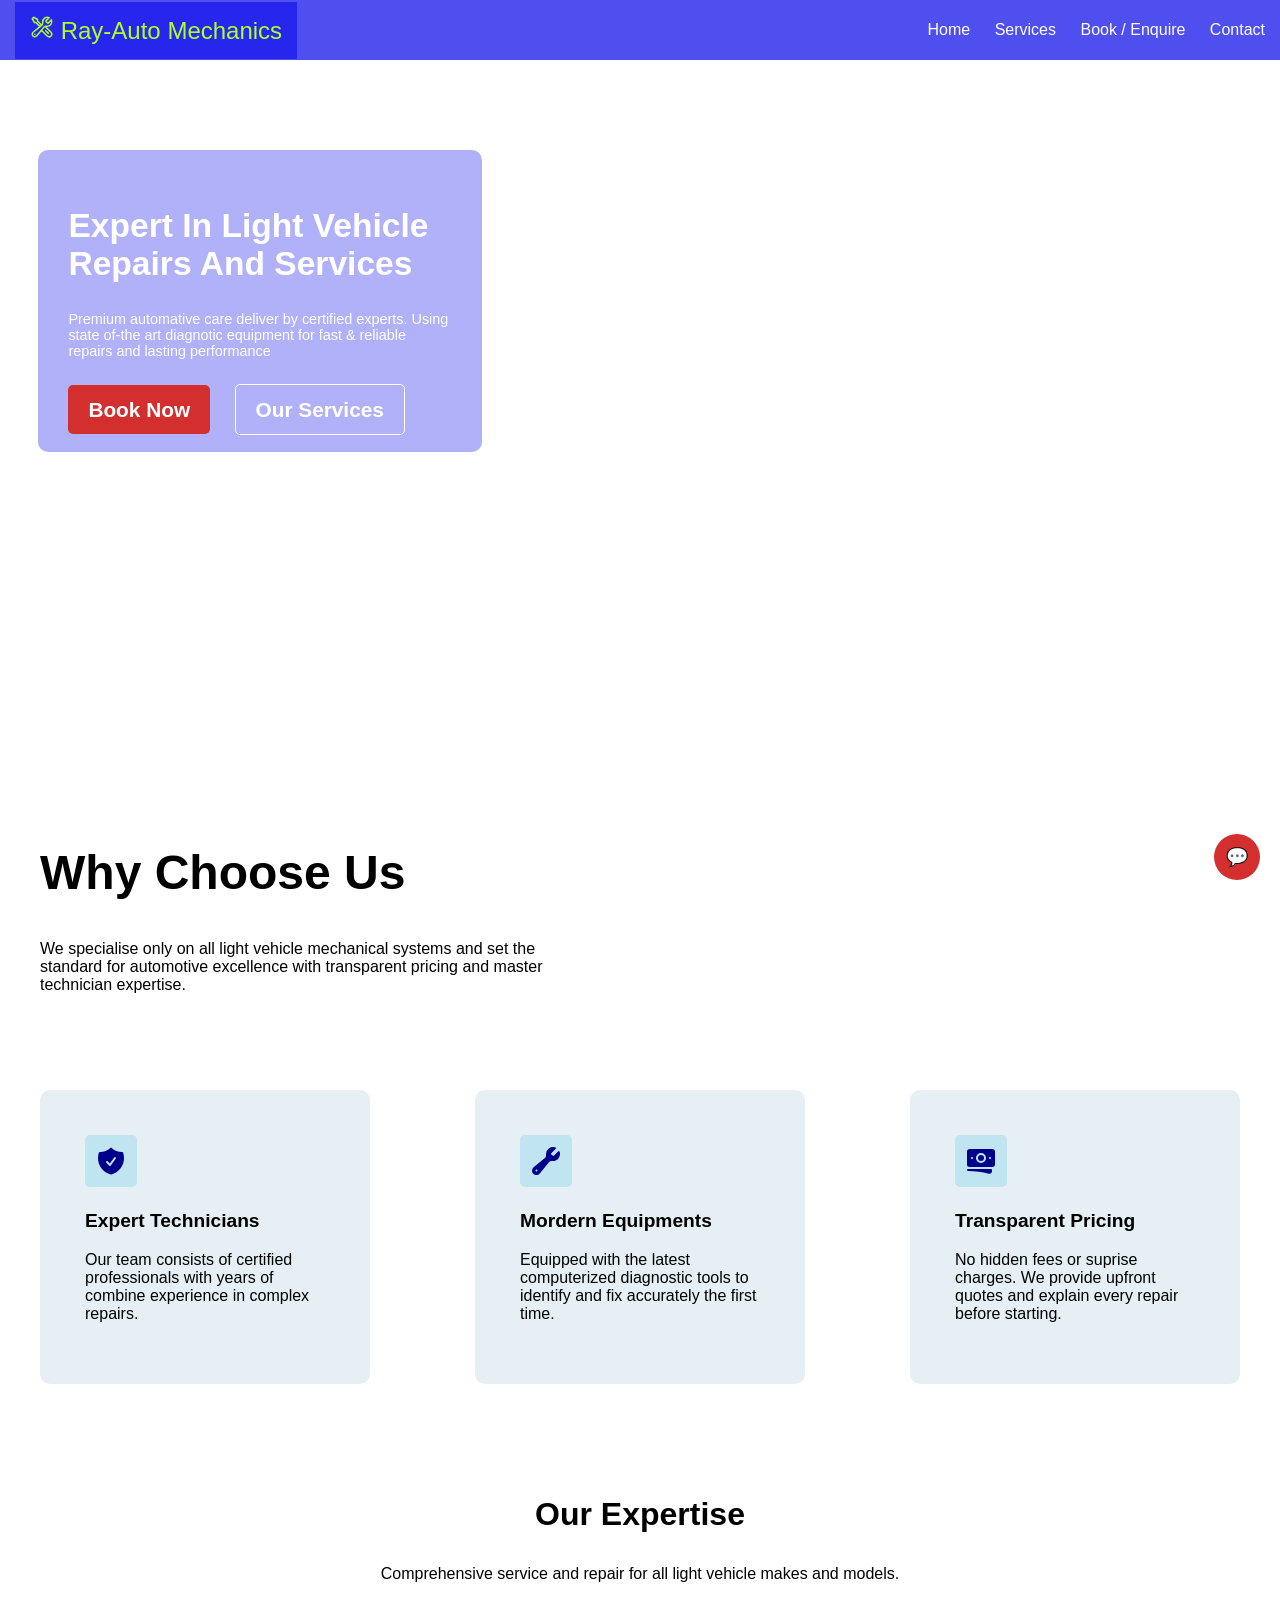
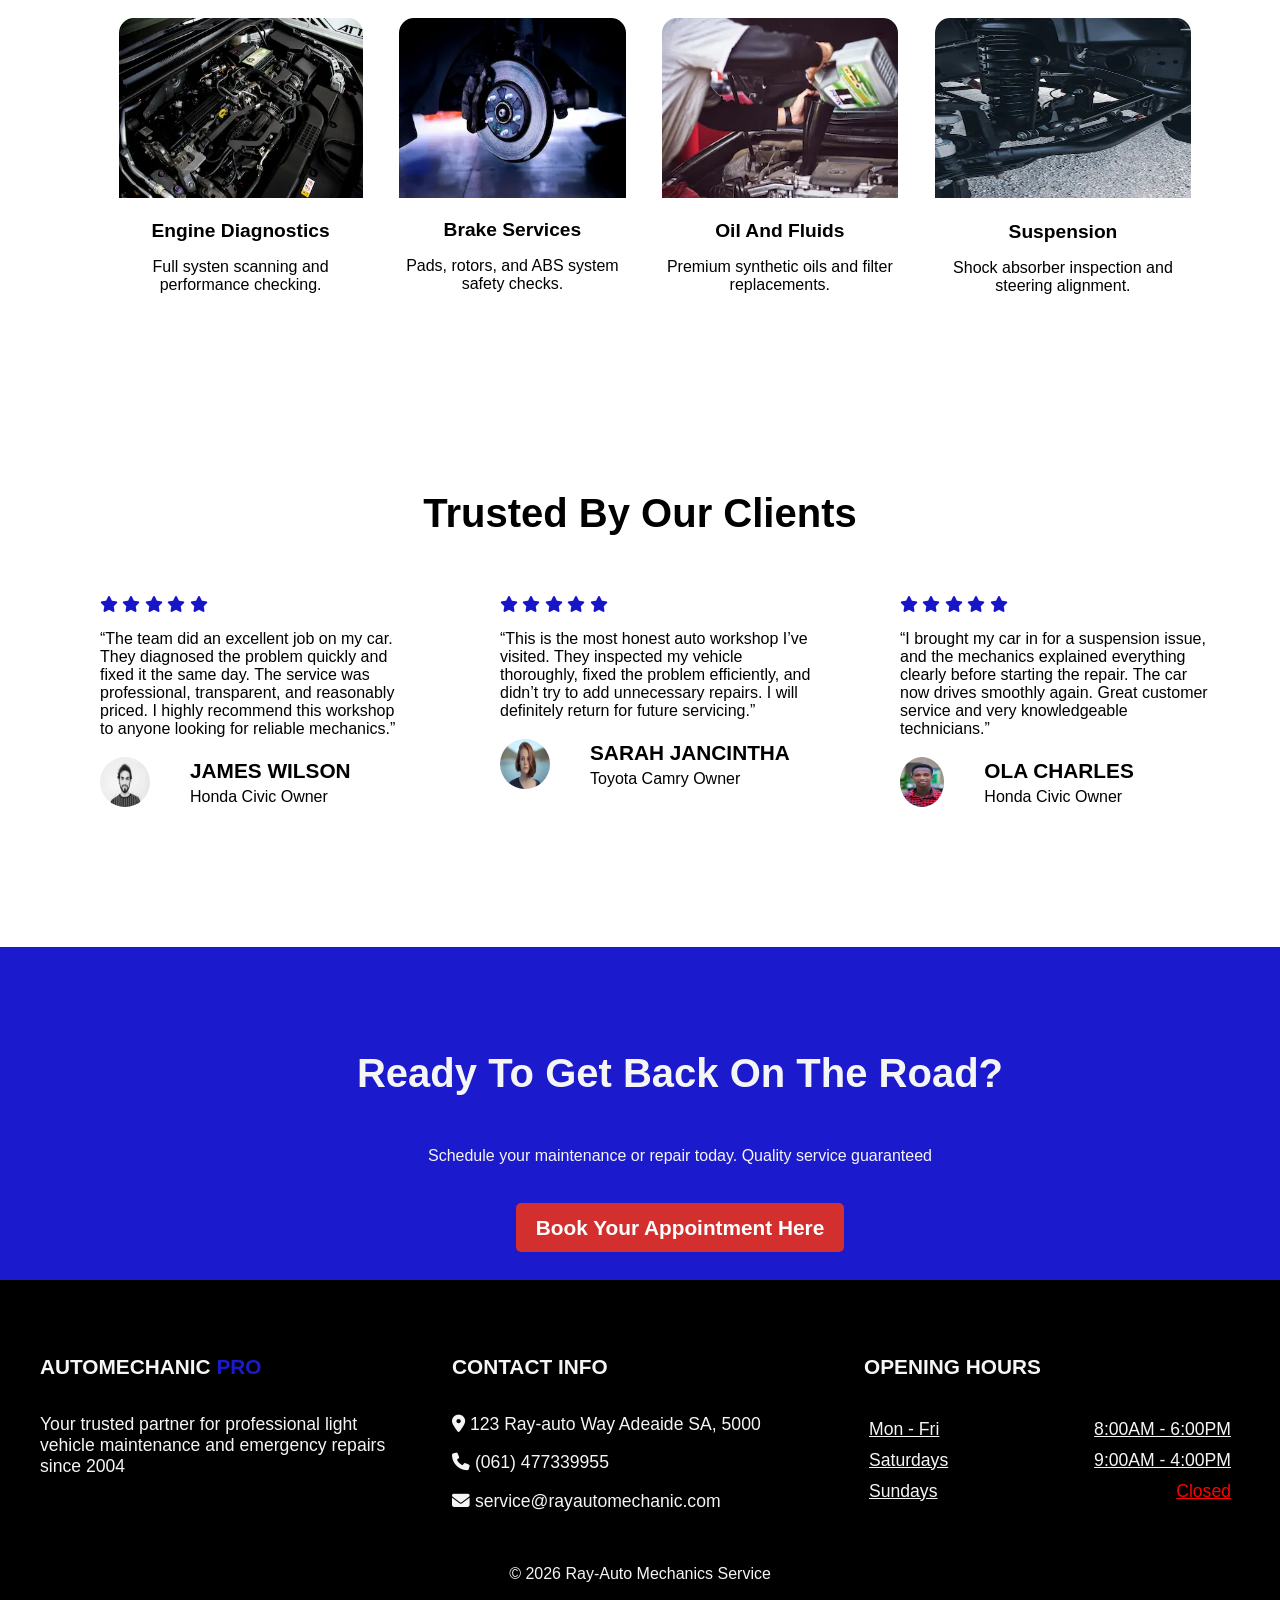
==== commit a8da397d: "Update index.html" ====
--- a/index.html
+++ b/index.html
@@ -197,7 +197,7 @@
           </span>
           <p>“The team did an excellent job on my car. 
             They diagnosed the problem quickly and fixed it the same day. 
-            The service was transparent, and reasonably priced. 
+            The service was professional, transparent, and reasonably priced. 
             I highly recommend this workshop to anyone looking for reliable mechanics.”</p>
         </div>
         <div class="reviews-tag">
@@ -209,7 +209,7 @@
         </div>
       </div>
 
-              <div>
+      <div>
         <div>
           <span>
             <i class="fa-solid fa-star"></i>
@@ -232,11 +232,35 @@
         </div>
       </div>
 
+      <div>
+        <div>
+          <span>
+            <i class="fa-solid fa-star"></i>
+            <i class="fa-solid fa-star"></i>
+            <i class="fa-solid fa-star"></i>
+            <i class="fa-solid fa-star"></i>
+            <i class="fa-solid fa-star"></i>
+          </span>
+          <p>“I brought my car in for a suspension issue, 
+            and the mechanics explained everything clearly before starting the repair. 
+            The car now drives smoothly again. 
+            Great customer service and very knowledgeable technicians.”</p>
+        </div>
+        <div class="reviews-tag">
+          <img src="./images/face3.webp" alt="Customer's picture">
+          <div>
+            <h5>Ola Charles</h5>
+            <p>Honda Civic Owner</p>
+          </div>
+        </div>
+      </div>
+
+
       </div>
     </section>
 
       <div class="ready">
-      <h4>Ready to get back on the road</h4>
+      <h4>Ready to get back on the road?</h4>
       <p>Schedule your maintenance or repair today. Quality service guaranteed</p>
       <a class="btn" href="./contact.html">Book Your Appointment Here</a>
       </div>
@@ -276,8 +300,7 @@
 
       </div>
 
-
-      <p>© 2026 Ray-Auto Mechanics Service</p>
+      <p class="copy-right">© 2026 Ray-Auto Mechanics Service</p>
     </footer>
     <!-- AI Chat Widget -->
     <div id="chat-toggle">💬</div>
--- a/css/style.css
+++ b/css/style.css
@@ -2,6 +2,7 @@
   font-family: 'Popping', sans-serif;
   margin: 0;
   padding: 0;
+  box-sizing: border-box;
 }
 
 .logo {
@@ -188,7 +189,7 @@
 
 .ready {
   text-align: center;
-  background: blue;
+  background: rgb(27, 27, 205);
   color: whitesmoke;
   padding: 40px;
   width: 100%;
@@ -223,9 +224,44 @@
 }
 
 footer {
-  background: #f4f4f4;
-  text-align: center;
-  padding: 10px;
+  background: black;
+  color: whitesmoke;
+  text-align: center;
+  padding: 20px;
+}
+.footer {
+  display: flex;
+  text-align: left;
+  font-size: 1.1rem;
+}
+.footer div {
+  width: 30%;
+  padding: 20px;
+}
+.footer-part {
+  display: flex;
+  flex-direction: column;
+  padding: 0;
+}
+.footer-part span {
+  display: flex;
+  justify-content: space-between;
+}
+.footer-part span p {
+  margin: 5px;
+  text-decoration: underline;
+  font-weight: 100;
+}
+h5 {
+  font-size: 1.3rem;
+  text-transform: uppercase;
+}
+h5 span {
+  color: rgb(27, 27, 205);
+}
+.closed {
+  color: red;
+  font-weight: 600;
 }
 /* AI Chat Widget */
 #chat-toggle {
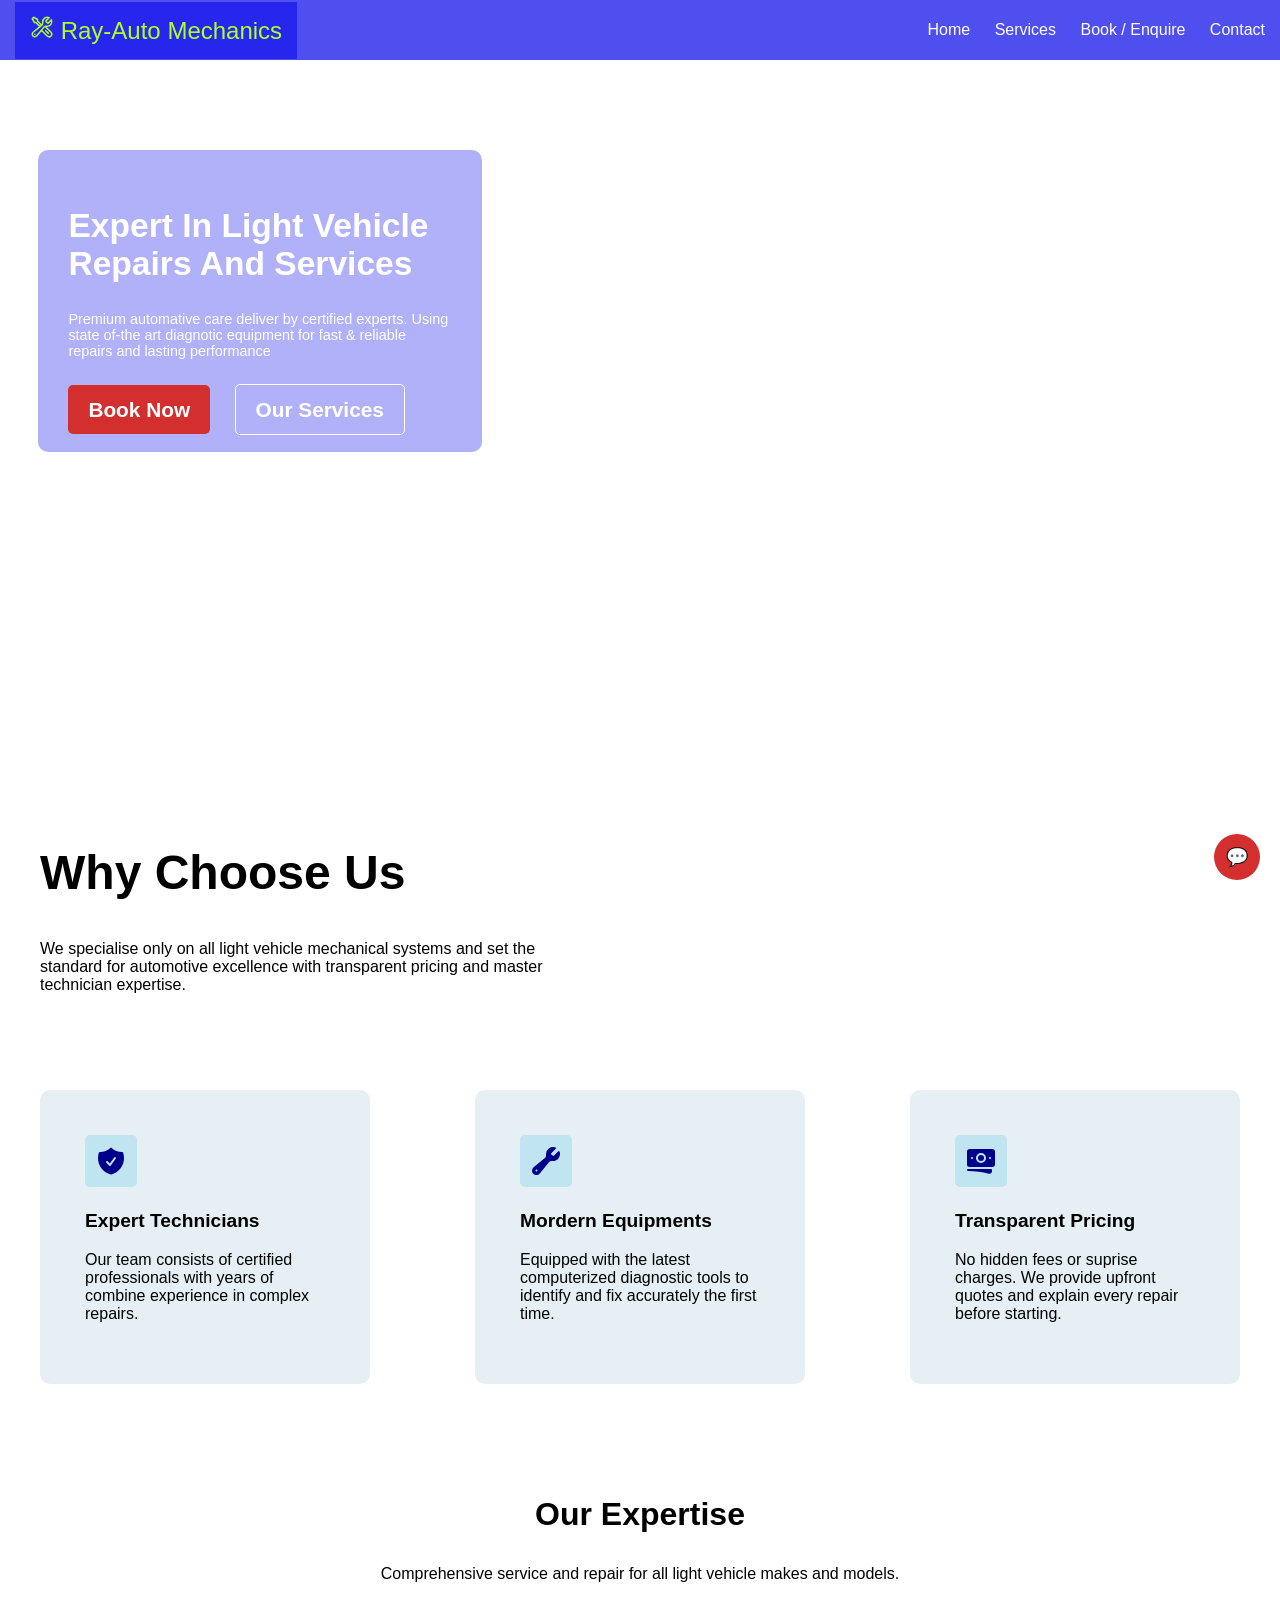
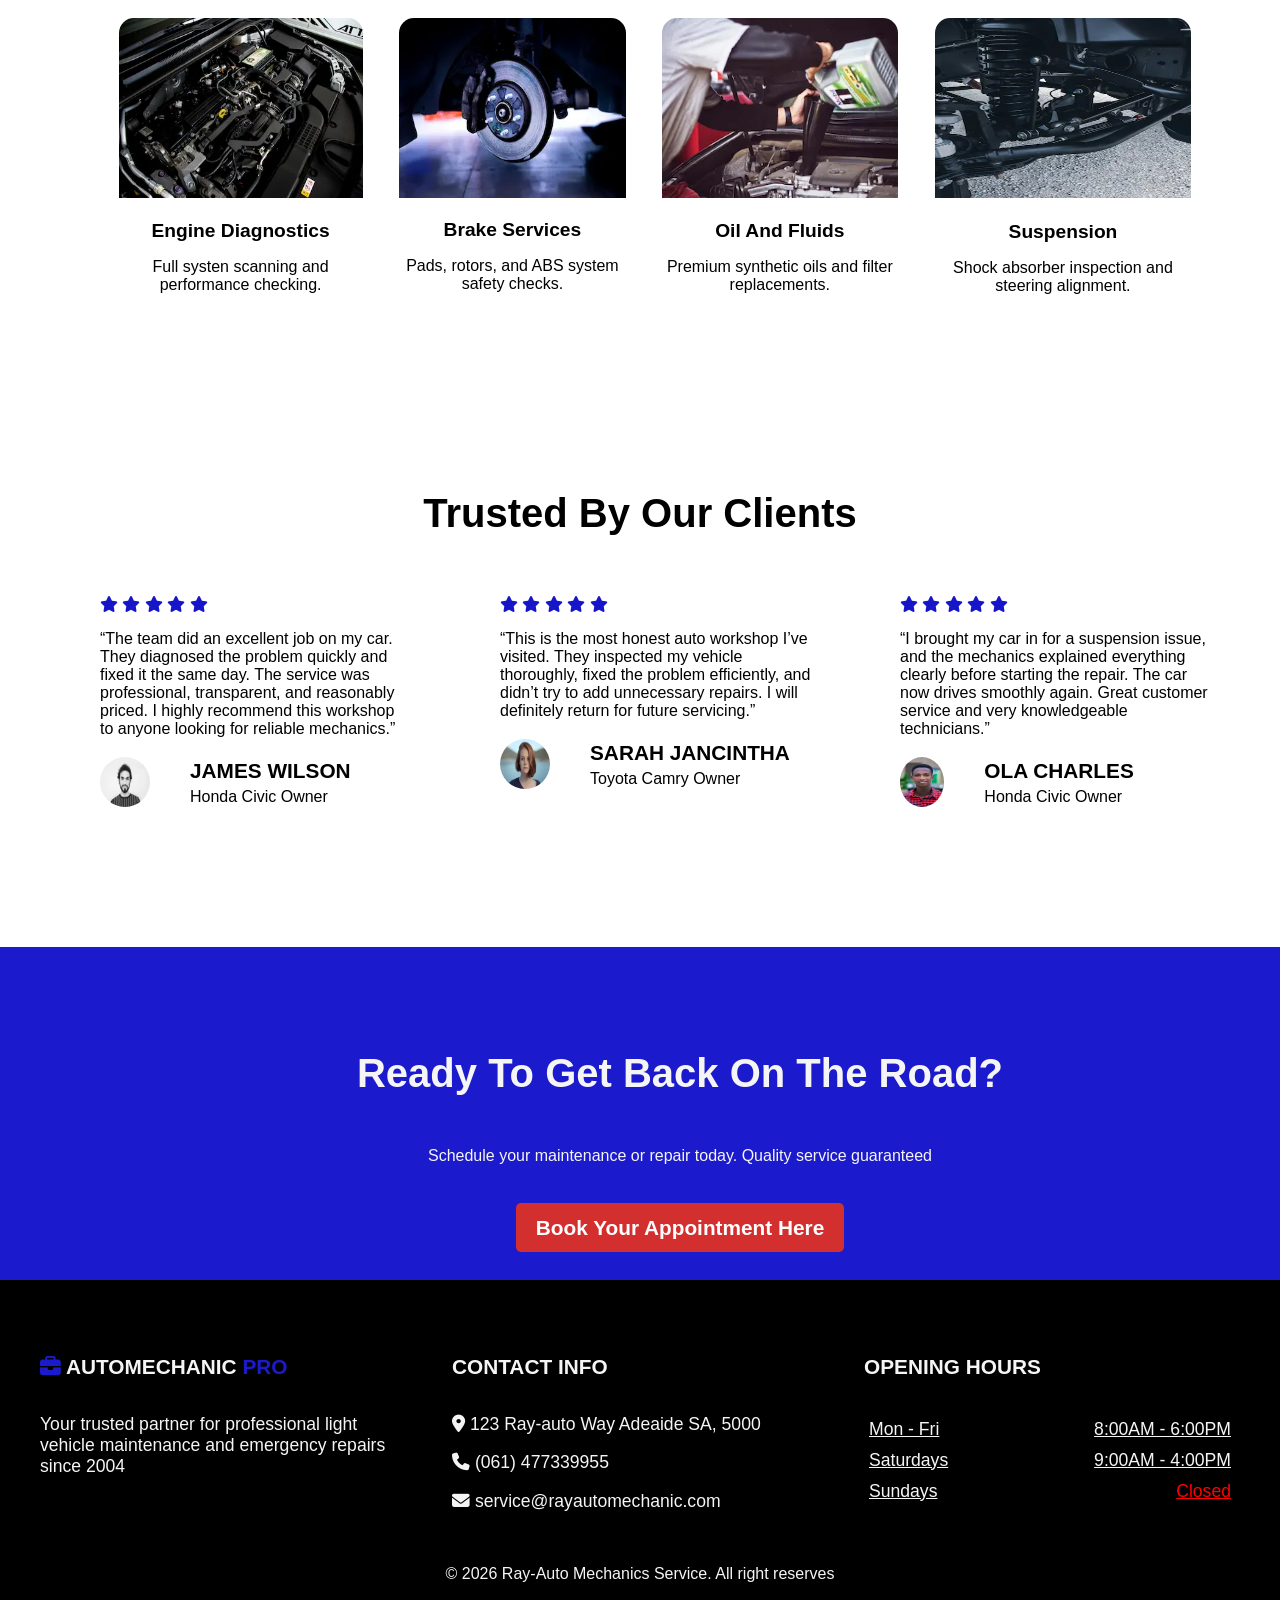
==== commit 9a8e95d5: "Update index.html" ====
--- a/index.html
+++ b/index.html
@@ -269,7 +269,7 @@
 
       <div class="footer">
         <div>
-          <h5>AutoMechanic <span>Pro</span></h5>
+          <h5><span><i class="fa-solid fa-briefcase"></i></span> AutoMechanic <span>Pro</span></h5>
           <p>Your trusted partner for professional light vehicle 
             maintenance and emergency repairs since 2004</p>
         </div>
@@ -284,15 +284,15 @@
 
           <div class="footer-part">
           <h5>Opening Hours</h5>
-          <span>
+          <span  class="opening">
             <p>Mon - Fri</p>
            <P> 8:00AM - 6:00PM </P>
           </span>
-          <span>
+          <span class="opening">
             <p>Saturdays</p>
            <P> 9:00AM - 4:00PM </P>
           </span>
-          <span>
+          <span class="opening">
             <p>Sundays</p>
            <P class="closed"> Closed </P>
           </span>
@@ -300,7 +300,10 @@
 
       </div>
 
-      <p class="copy-right">© 2026 Ray-Auto Mechanics Service</p>
+      <div class="copy-right">
+      <p>© 2026 Ray-Auto Mechanics Service. All right reserves</p>
+      </div>
+
     </footer>
     <!-- AI Chat Widget -->
     <div id="chat-toggle">💬</div>
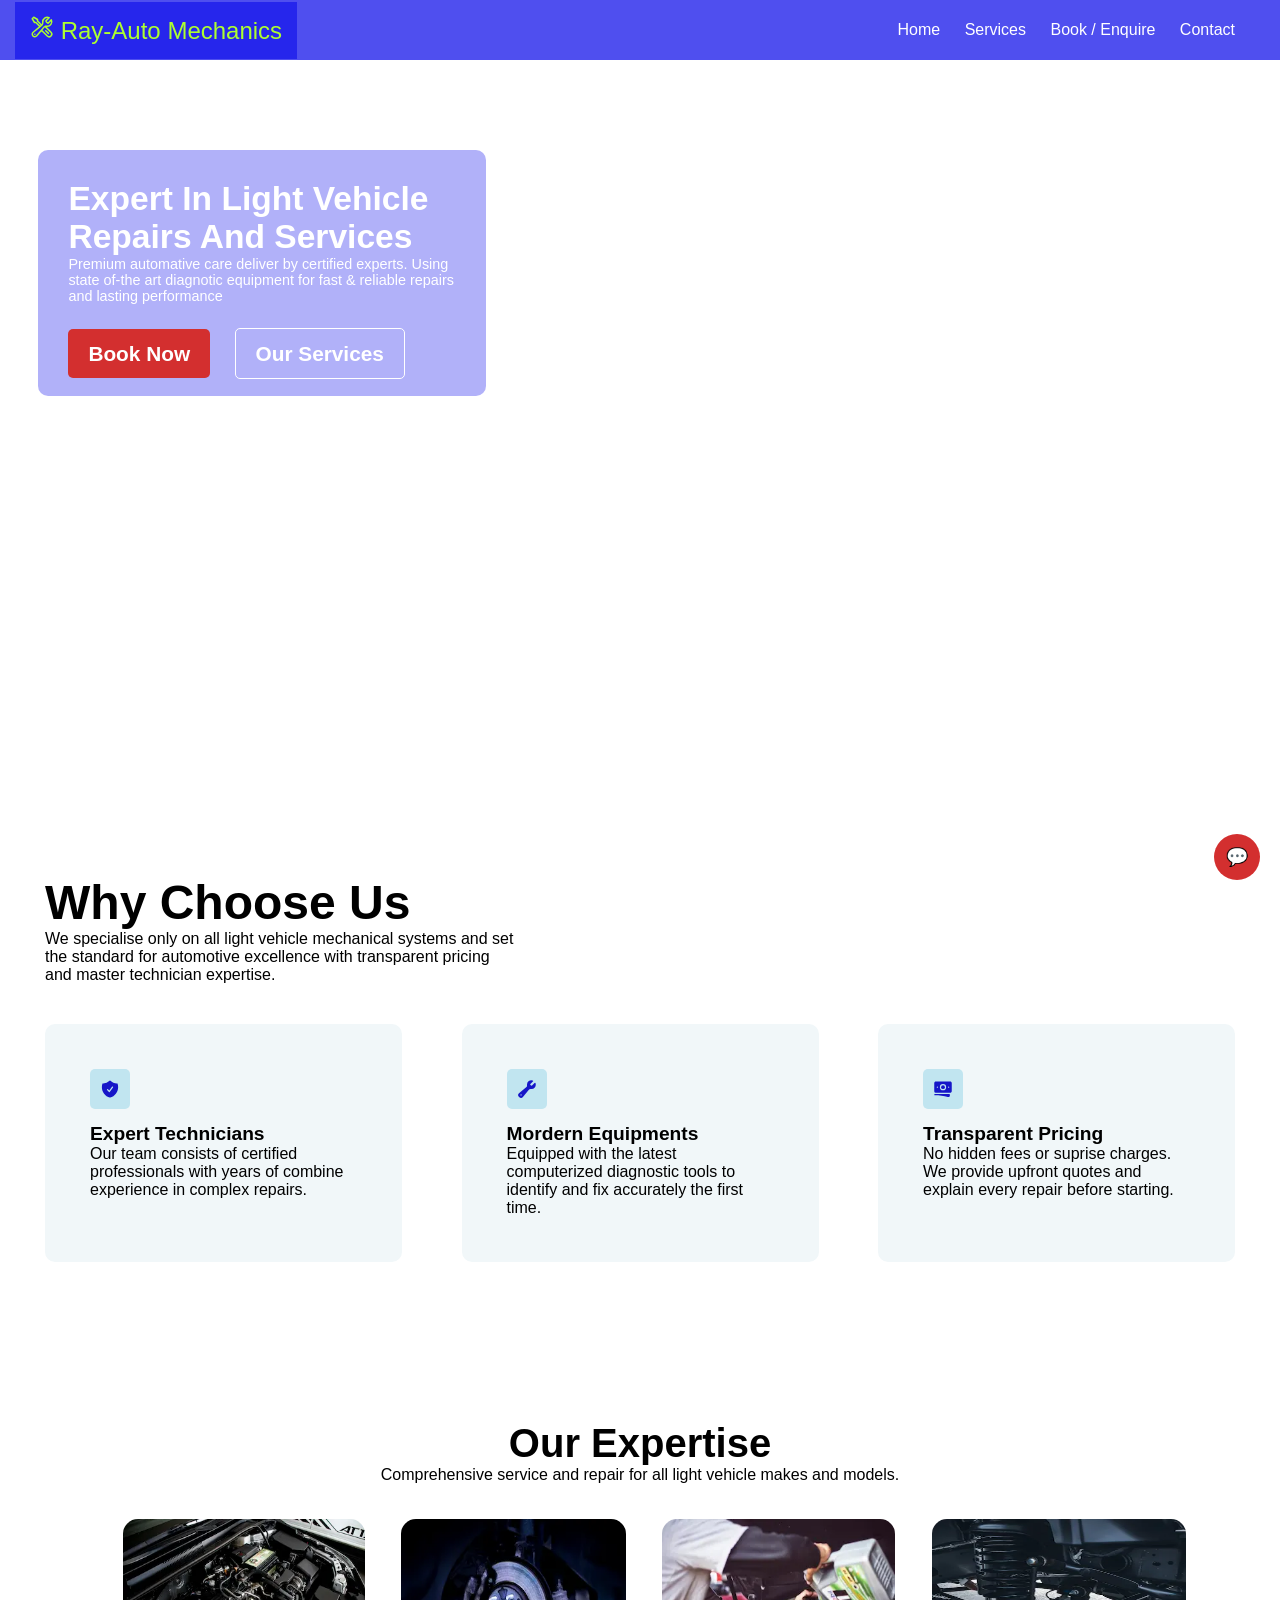
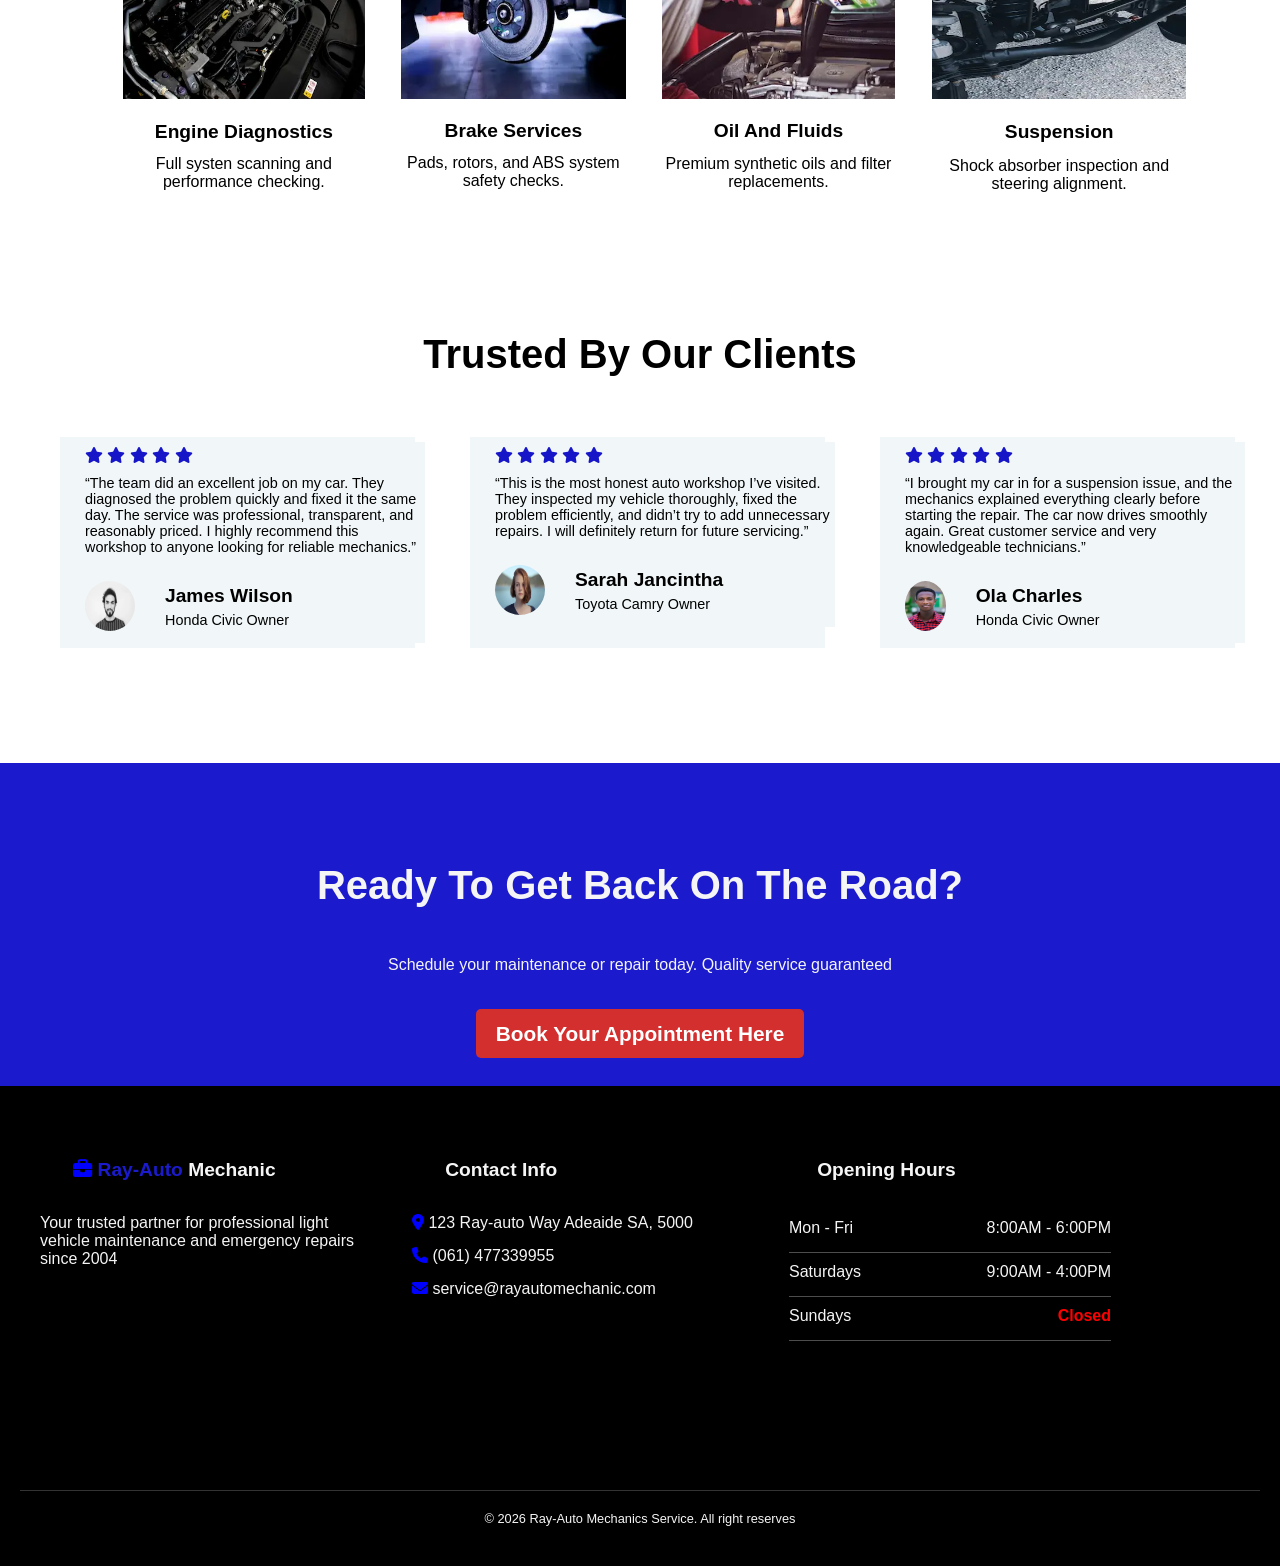
==== commit 4836d1f2: "Update index.html" ====
--- a/index.html
+++ b/index.html
@@ -269,7 +269,7 @@
 
       <div class="footer">
         <div>
-          <h5><span><i class="fa-solid fa-briefcase"></i></span> AutoMechanic <span>Pro</span></h5>
+          <h5><span><i class="fa-solid fa-briefcase"></i></span> <span>Ray-Auto</span> Mechanic </h5>
           <p>Your trusted partner for professional light vehicle 
             maintenance and emergency repairs since 2004</p>
         </div>
--- a/css/style.css
+++ b/css/style.css
@@ -1,8 +1,11 @@
-body {
-  font-family: 'Popping', sans-serif;
+* {
   margin: 0;
   padding: 0;
   box-sizing: border-box;
+}
+
+body {
+  font-family: 'Popping', sans-serif;
 }
 
 .logo {
@@ -23,10 +26,9 @@
   text-align: center;
 }
 header h1 {
-  background: rgba(35, 35, 236, 0.4);
   display: inline-block;
-  color: white;
-  border-radius: 10px;
+  color: rgb(5, 5, 152);
+  margin-top: 5%;
 }
 .header-nav {
   display: flex;
@@ -41,7 +43,7 @@
   font-size: 2.5rem;
 }
 .header-cap {
-  width: 30%;
+  width: 35%;
   background: rgb(60, 60, 241, 0.4);
   border-radius: 10px;
   color: white;
@@ -90,8 +92,13 @@
   margin: 0 10px;
   text-decoration: none;
 }
+
+section {
+  margin: 0 25px;
+}
 .hero {
   width: 40%;
+  margin-top: 7%;
 }
 .hero h2 {
   font-size: 3rem;
@@ -106,9 +113,9 @@
   justify-content: space-between;
 }
 .expert {
-  width: 20%;
+  width: 30%;
   padding: 45px;
-  background: rgb(230, 240, 244);
+  background: rgb(241, 247, 249);
   border-radius: 10px;
 }
 .expert h3 {
@@ -119,18 +126,20 @@
   font-weight: 300;
 }
 .icon-e {
-  width: 32px;
-  color: darkblue;
+  width: 40px;
+  color: rgb(22, 22, 200);
   background: rgb(193, 229, 240);
   padding: 10px;
+  margin-bottom: 10px;
   border-radius: 5px;
 }
 
 .our-expertise {
   text-align: center;
+  margin-top: 10%;
 }
 .our-expertise h3 {
-  font-size: 2rem;
+  font-size: 2.5rem;
 }
 .list {
   display: flex;
@@ -156,12 +165,20 @@
 
 .reviews {
   display: flex;
+  gap: 40px;
   margin-bottom: 8%;
- 
+}
+.reviews p {
+  margin-top: 10px;
+  margin-bottom: 10px;
+  font-weight: lighter;
+  font-size: 0.9rem;
 }
 .reviews div {
-  width: 84%;
-  margin-left: 30px;
+  width: 100%;
+  background: rgb(241, 247, 249);
+  margin-left: 15px;
+  padding: 5px;
 }
 .reviews img {
   width: 50px;
@@ -180,6 +197,9 @@
 .reviews i {
   color: rgb(22, 22, 200);
 }
+i {
+  color: blue;
+}
 h4 {
   font-size: 2.5rem;
   text-align: center;
@@ -199,7 +219,7 @@
 }
 
 section {
-  padding: 40px;
+  padding: 20px;
 }
 
 .card-heading {
@@ -224,6 +244,7 @@
 }
 
 footer {
+  width: 100%;
   background: black;
   color: whitesmoke;
   text-align: center;
@@ -238,6 +259,10 @@
   width: 30%;
   padding: 20px;
 }
+.footer p {
+  margin-bottom: 15px;
+  font-size: 1rem;
+}
 .footer-part {
   display: flex;
   flex-direction: column;
@@ -247,14 +272,15 @@
   display: flex;
   justify-content: space-between;
 }
-.footer-part span p {
+.opening {
   margin: 5px;
-  text-decoration: underline;
   font-weight: 100;
+  border-bottom: 0.01px solid rgba(255, 255, 255, 0.3);
 }
 h5 {
-  font-size: 1.3rem;
-  text-transform: uppercase;
+  font-size: 1.2rem;
+  text-transform: capitalize;
+  margin: 10%;
 }
 h5 span {
   color: rgb(27, 27, 205);
@@ -262,6 +288,13 @@
 .closed {
   color: red;
   font-weight: 600;
+}
+
+.copy-right {
+  font-size: 0.8rem;
+  margin-top: 10%;
+  border-top: 0.01px solid rgba(255, 255, 255, 0.2);
+  padding: 20px;
 }
 /* AI Chat Widget */
 #chat-toggle {
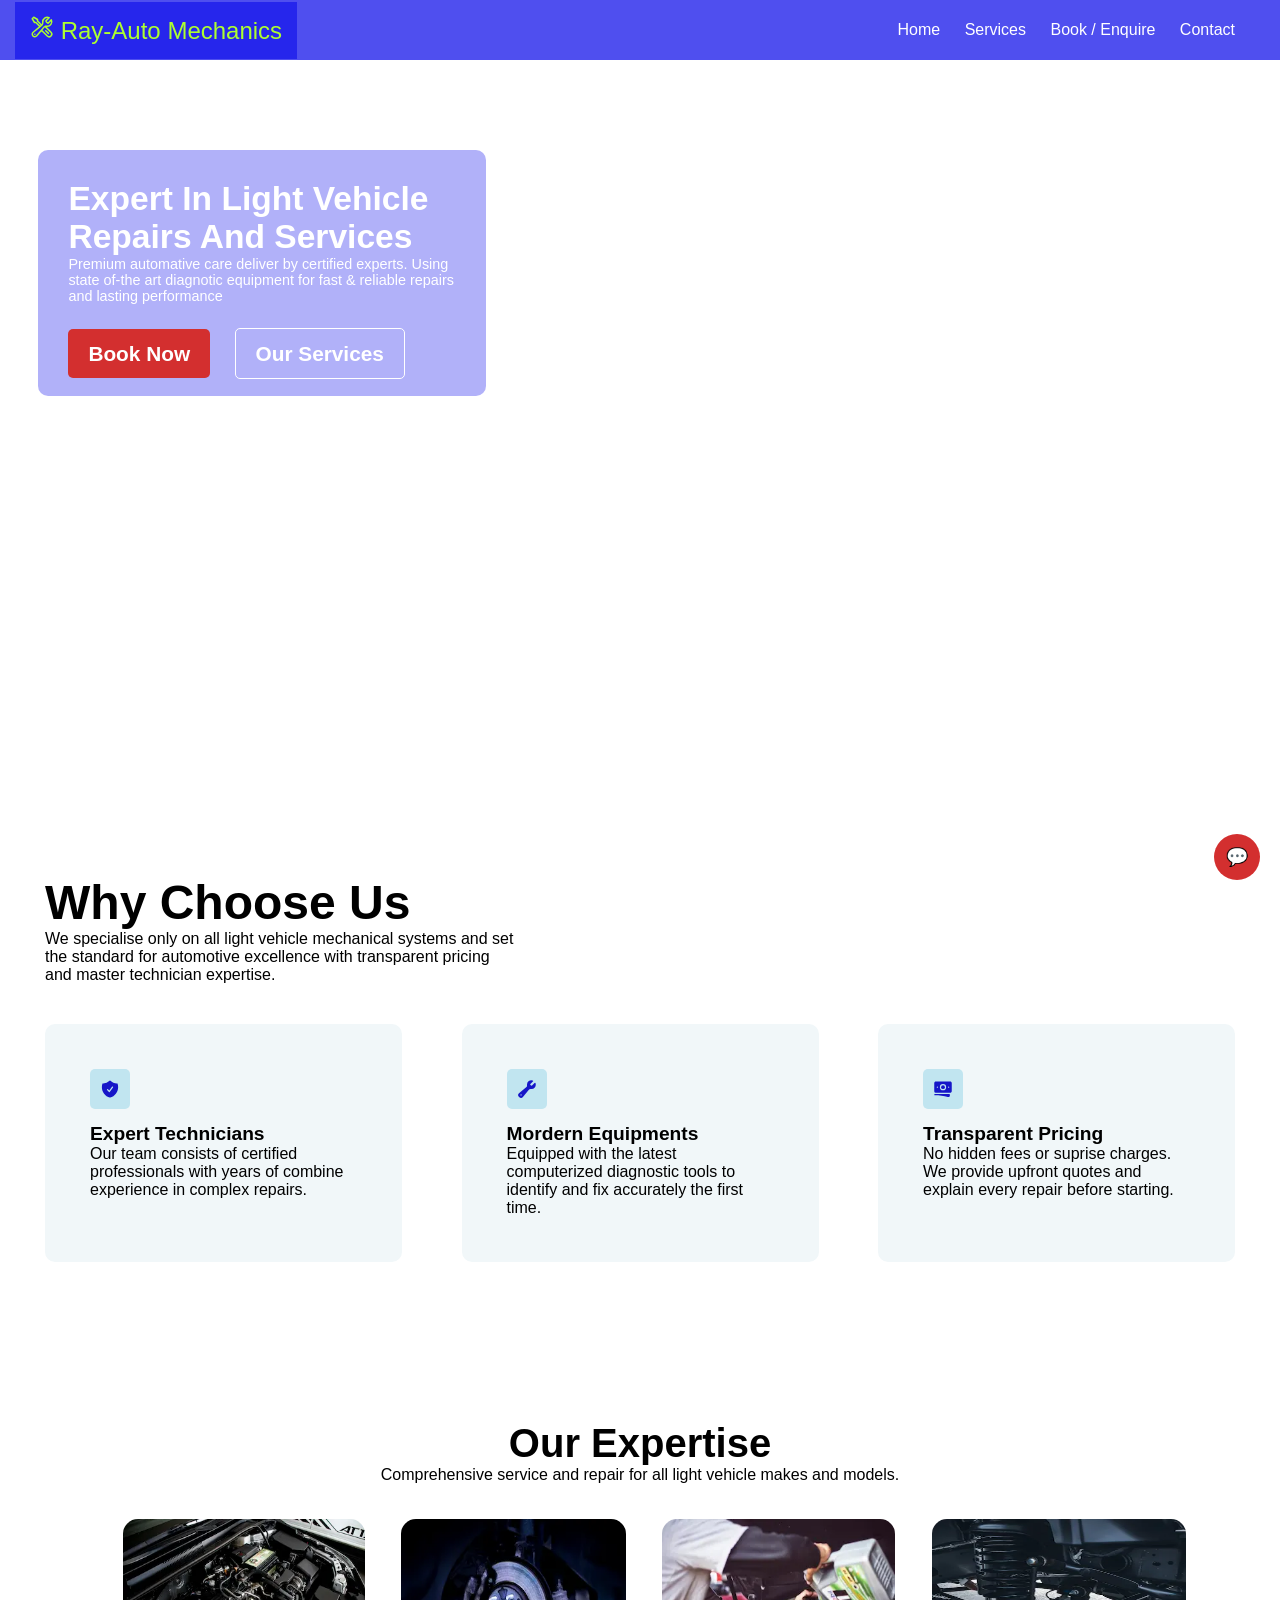
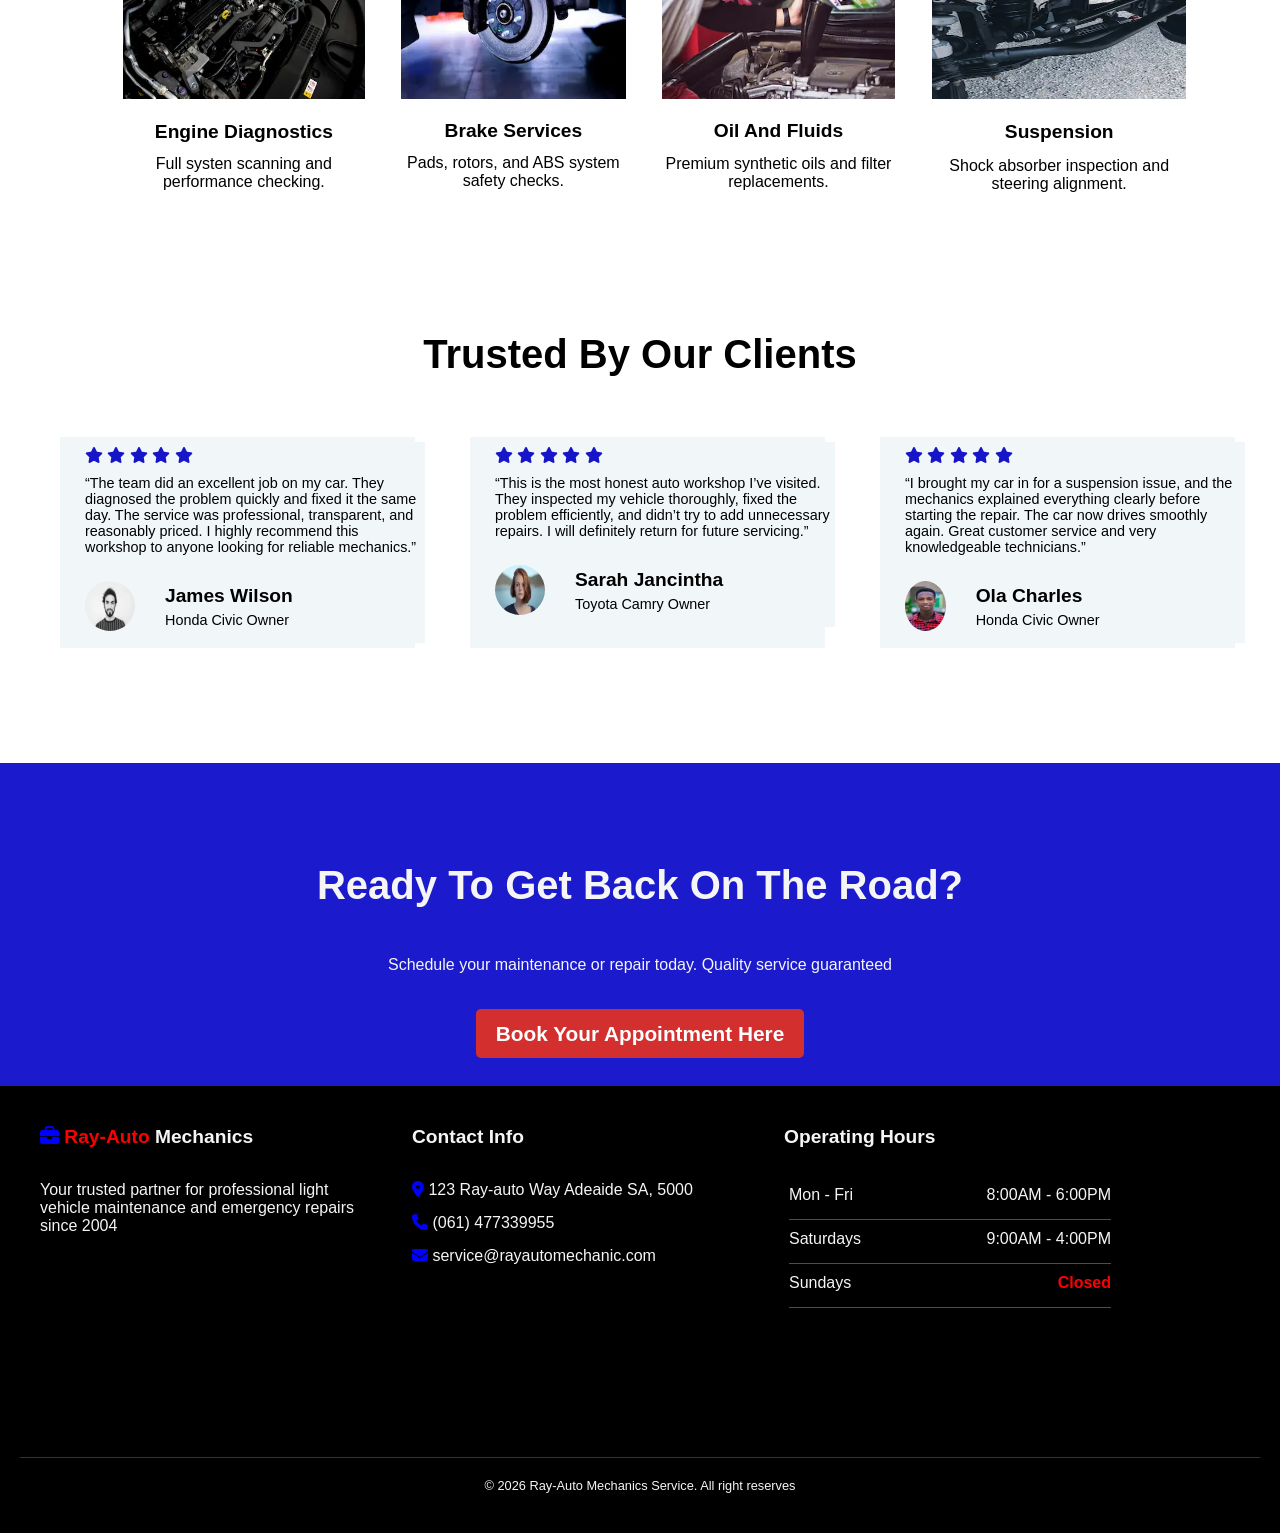
==== commit 71cb8192: "Update index.html" ====
--- a/index.html
+++ b/index.html
@@ -269,7 +269,7 @@
 
       <div class="footer">
         <div>
-          <h5><span><i class="fa-solid fa-briefcase"></i></span> <span>Ray-Auto</span> Mechanic </h5>
+          <h5><span><i class="fa-solid fa-briefcase"></i></span> <span>Ray-Auto</span> Mechanics </h5>
           <p>Your trusted partner for professional light vehicle 
             maintenance and emergency repairs since 2004</p>
         </div>
@@ -283,7 +283,7 @@
 
 
           <div class="footer-part">
-          <h5>Opening Hours</h5>
+          <h5>Operating Hours</h5>
           <span  class="opening">
             <p>Mon - Fri</p>
            <P> 8:00AM - 6:00PM </P>
--- a/css/style.css
+++ b/css/style.css
@@ -280,10 +280,10 @@
 h5 {
   font-size: 1.2rem;
   text-transform: capitalize;
-  margin: 10%;
+  margin-bottom: 10%;
 }
 h5 span {
-  color: rgb(27, 27, 205);
+  color: red;
 }
 .closed {
   color: red;
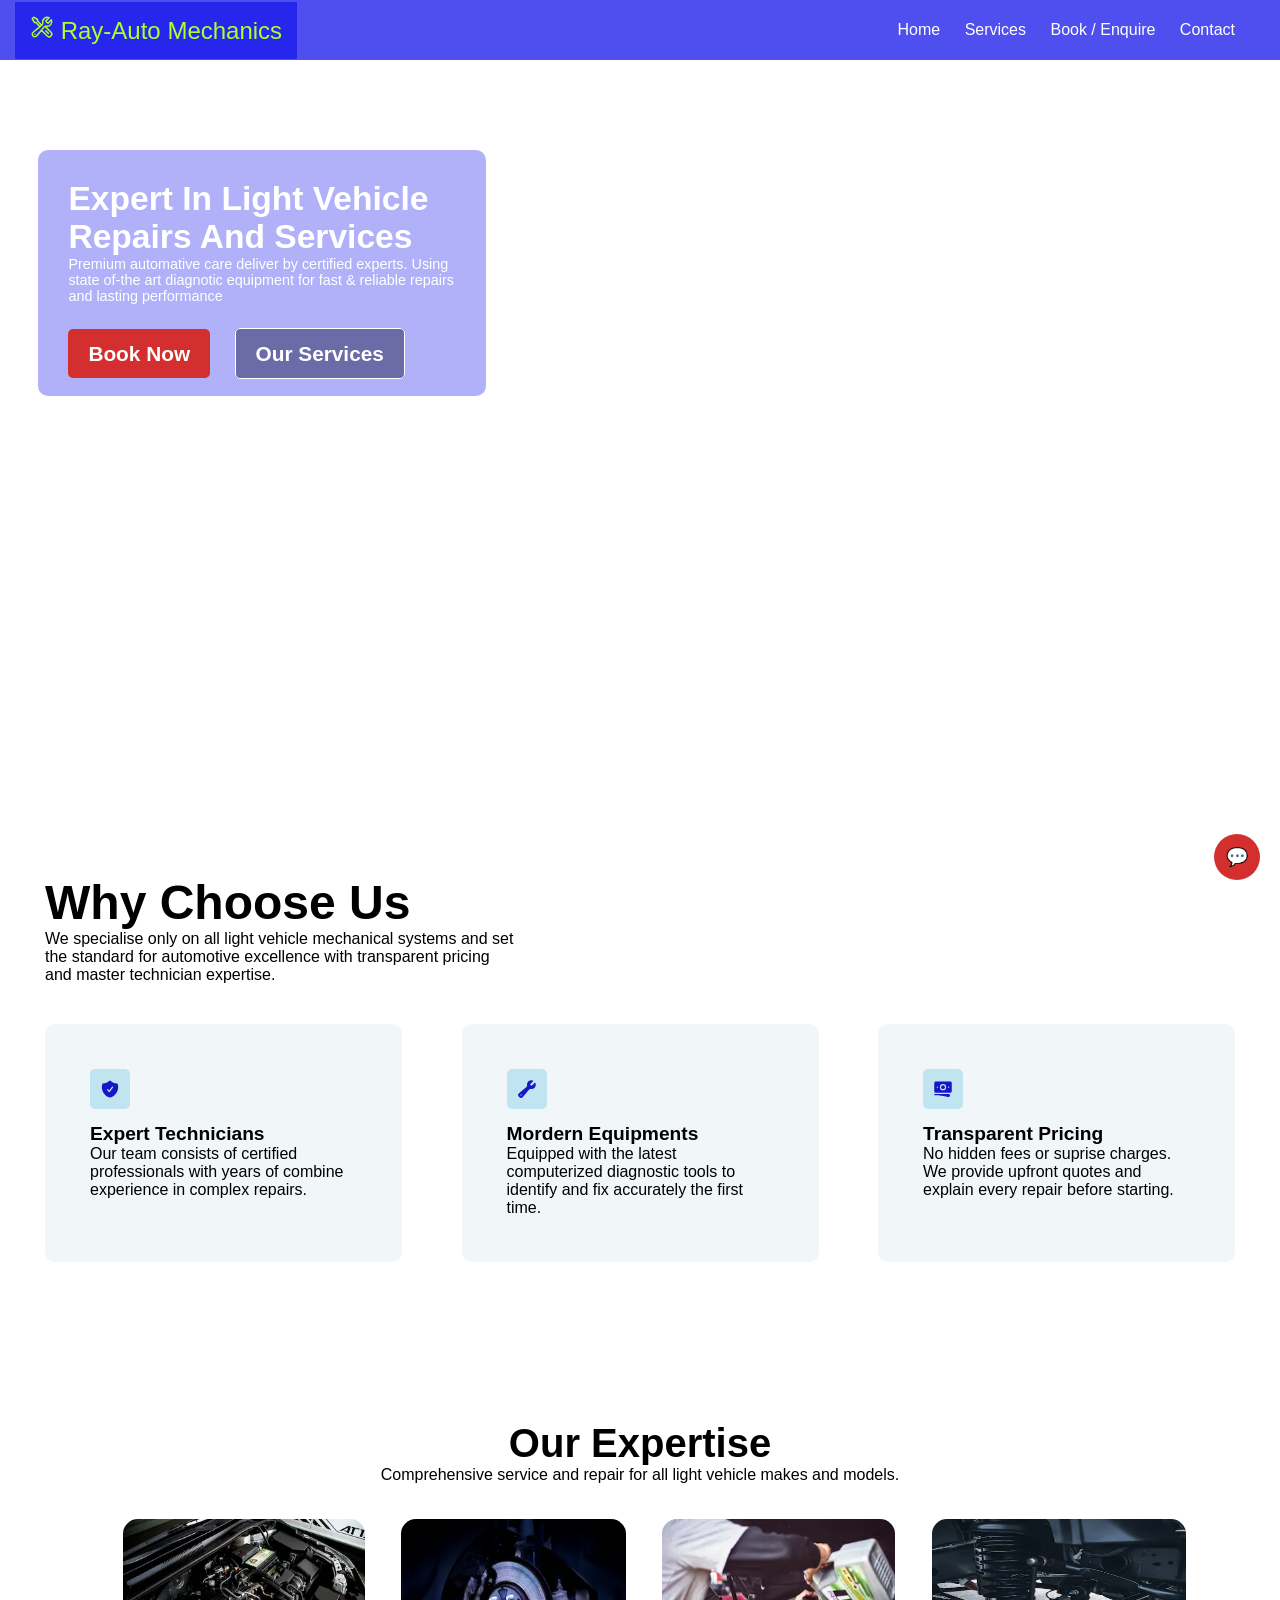
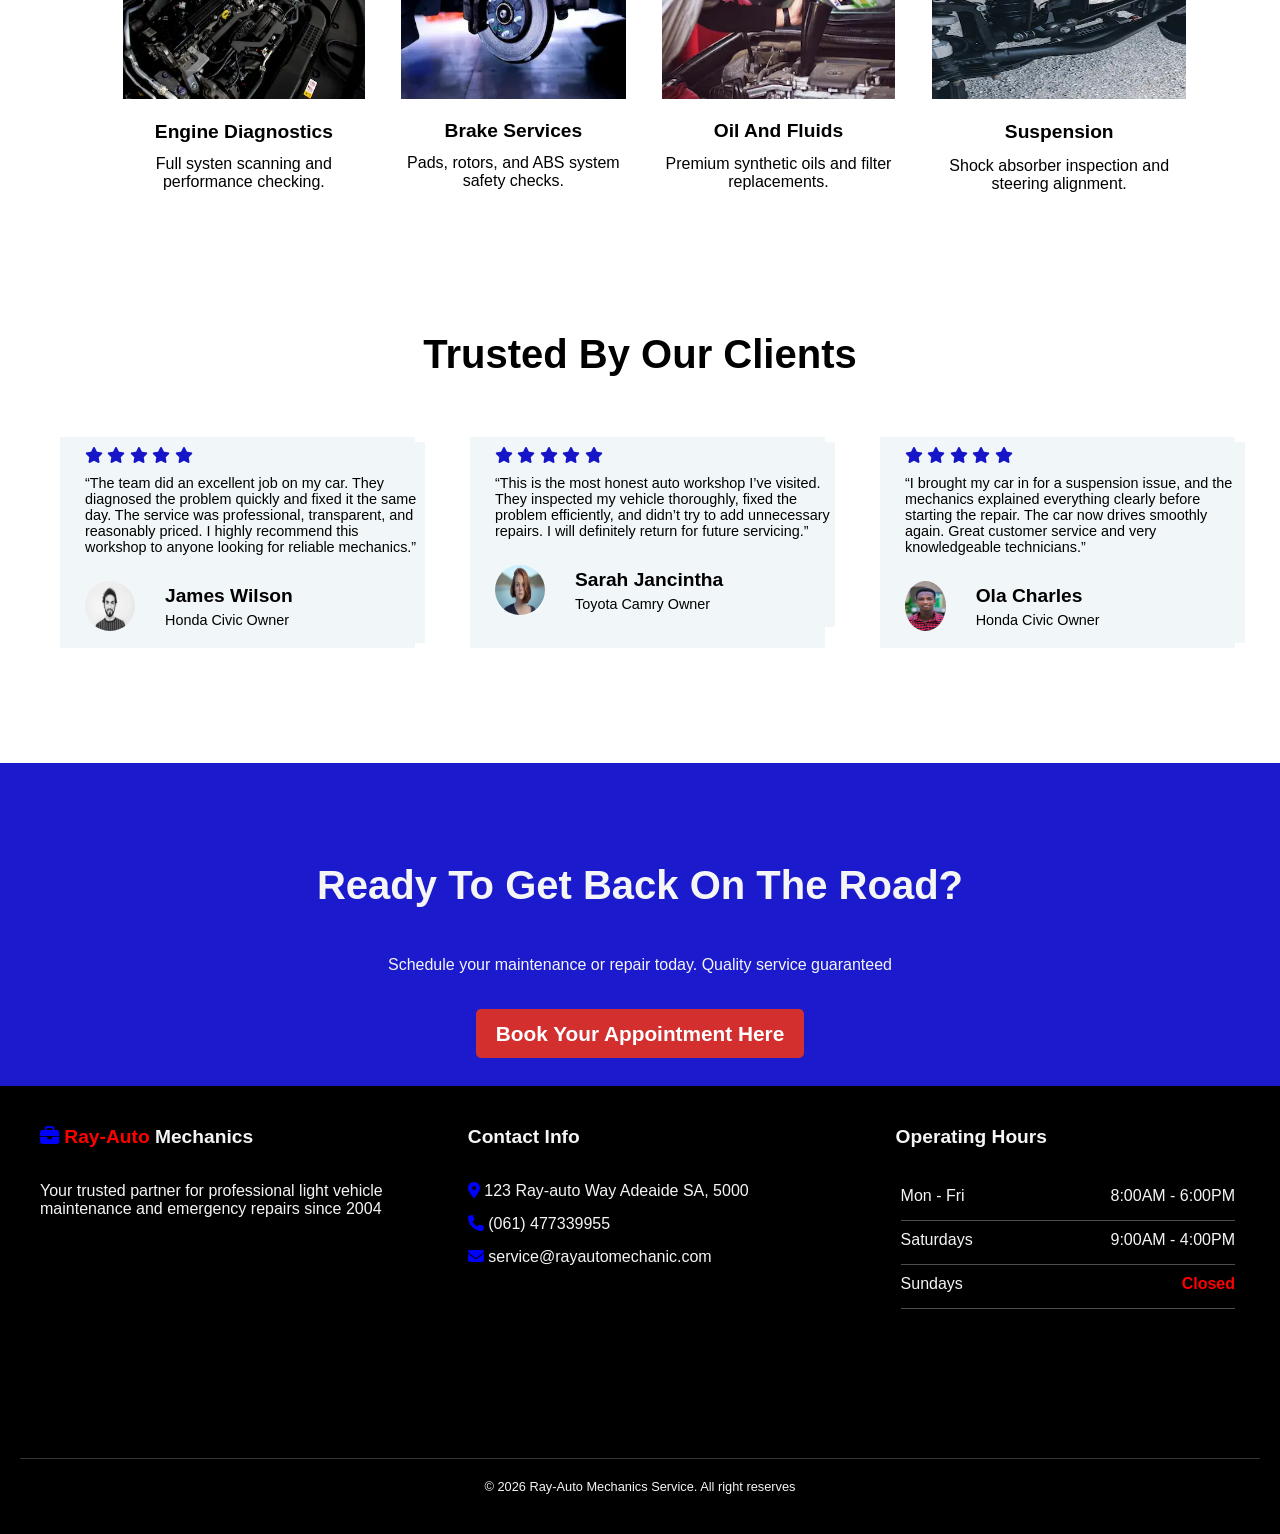
==== commit 34fcdeb3: "Update index.html" ====
--- a/index.html
+++ b/index.html
@@ -310,7 +310,7 @@
 
     <div id="chat-widget">
       <div id="chat-header">
-        <strong>AI Mechanic Assistant</strong>
+        <strong>AI-Powered Mechanic Assistant</strong>
         <span id="chat-close">✕</span>
       </div>
 
--- a/css/style.css
+++ b/css/style.css
@@ -73,6 +73,7 @@
   cursor: pointer;
 }
 .btn-trans {
+  background: rgba(3, 3, 43, 0.4);
   color: white;
   font-size: 1.3rem;
   font-weight: 600;
@@ -252,14 +253,15 @@
 }
 .footer {
   display: flex;
+  justify-content: space-between;
   text-align: left;
   font-size: 1.1rem;
 }
-.footer div {
-  width: 30%;
-  padding: 20px;
-}
-.footer p {
+.footer div, .footer-services div {
+  width: 31%;
+  padding: 20px;
+}
+.footer p, .footer-services p {
   margin-bottom: 15px;
   font-size: 1rem;
 }
@@ -296,6 +298,30 @@
   border-top: 0.01px solid rgba(255, 255, 255, 0.2);
   padding: 20px;
 }
+
+/* Services */
+.footer-s {
+  background: whitesmoke;
+  color: rgb(3, 3, 62);
+}
+.footer-services {
+  display: flex;
+  justify-content: space-between;
+  text-align: left;
+  font-size: 1.1rem;
+}
+.opening-servces {
+  margin: 5px;
+  font-weight: 100;
+  border-bottom: 0.01px solid rgb(186, 186, 244);
+}
+.copy-right-services {
+  font-size: 0.8rem;
+  margin-top: 10%;
+  border-top: 0.01px solid rgb(186, 186, 244);
+  padding: 20px;
+}
+
 /* AI Chat Widget */
 #chat-toggle {
   position: fixed;
